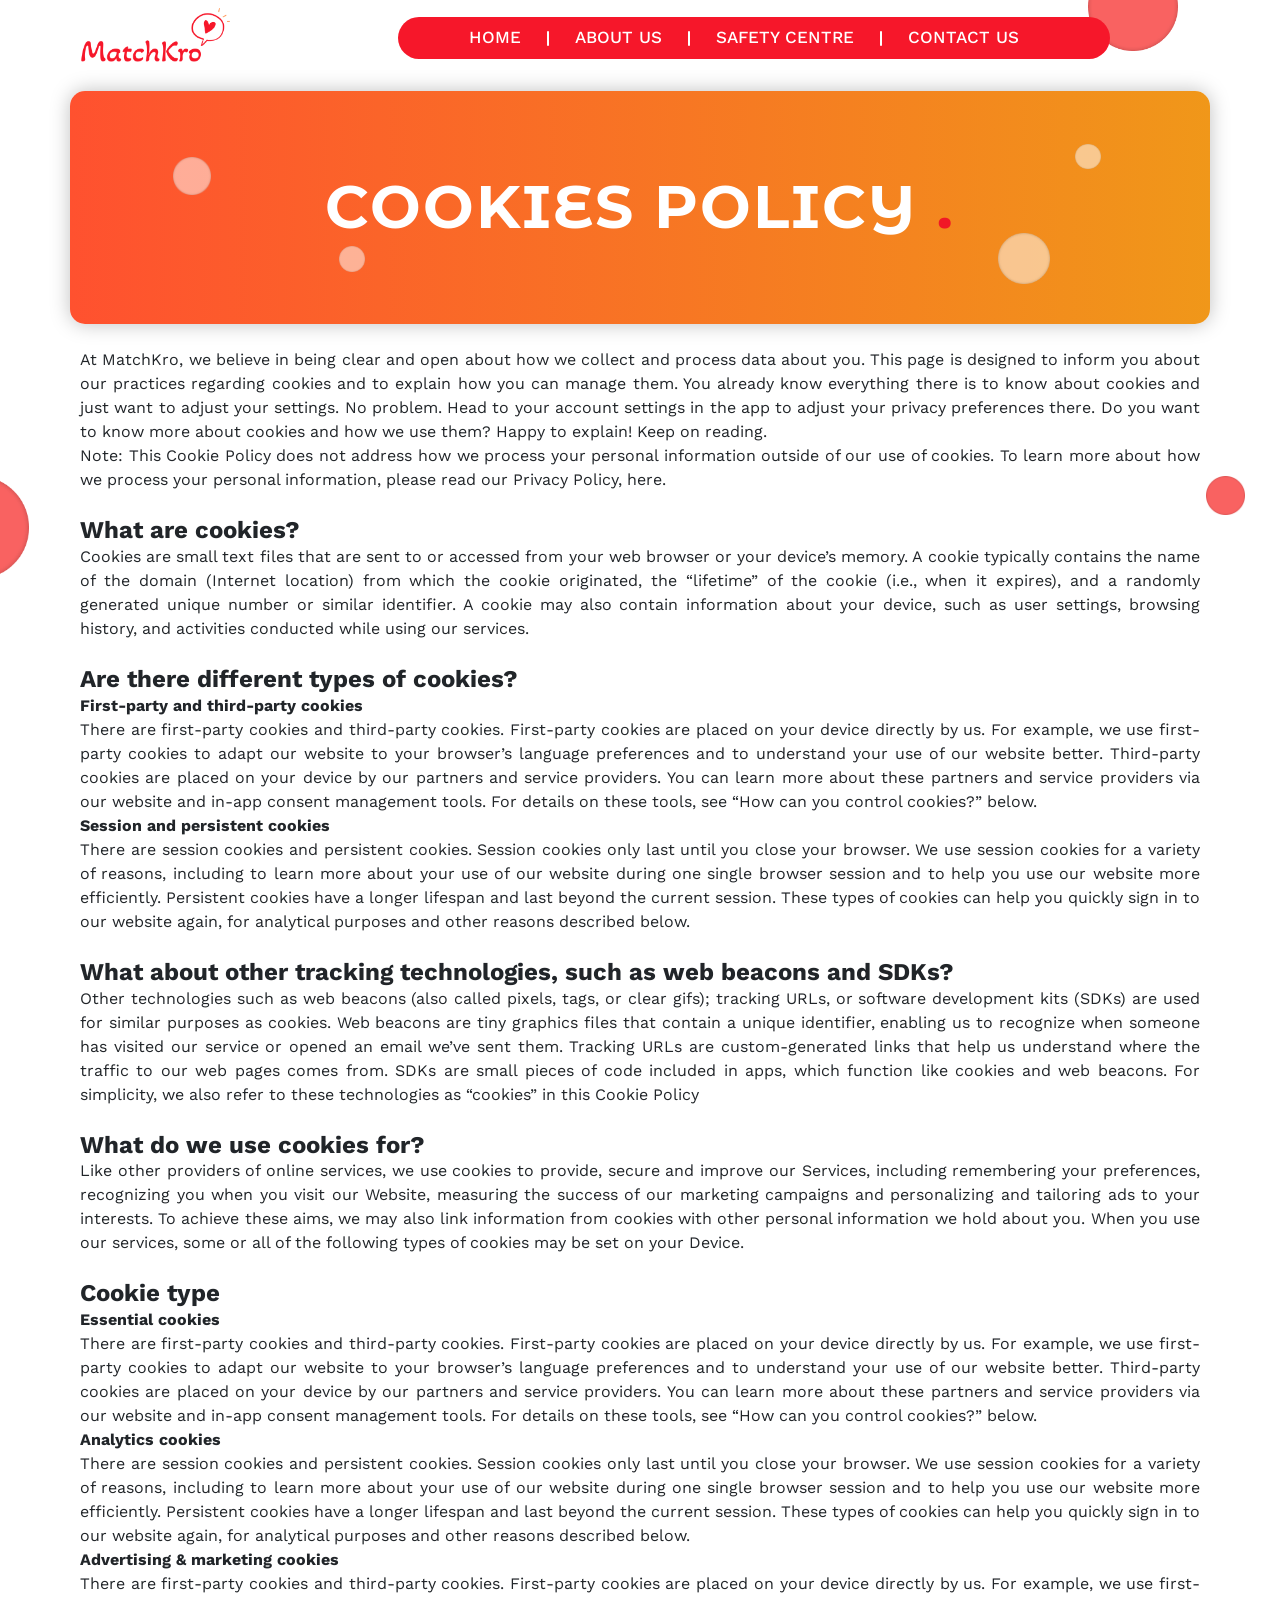
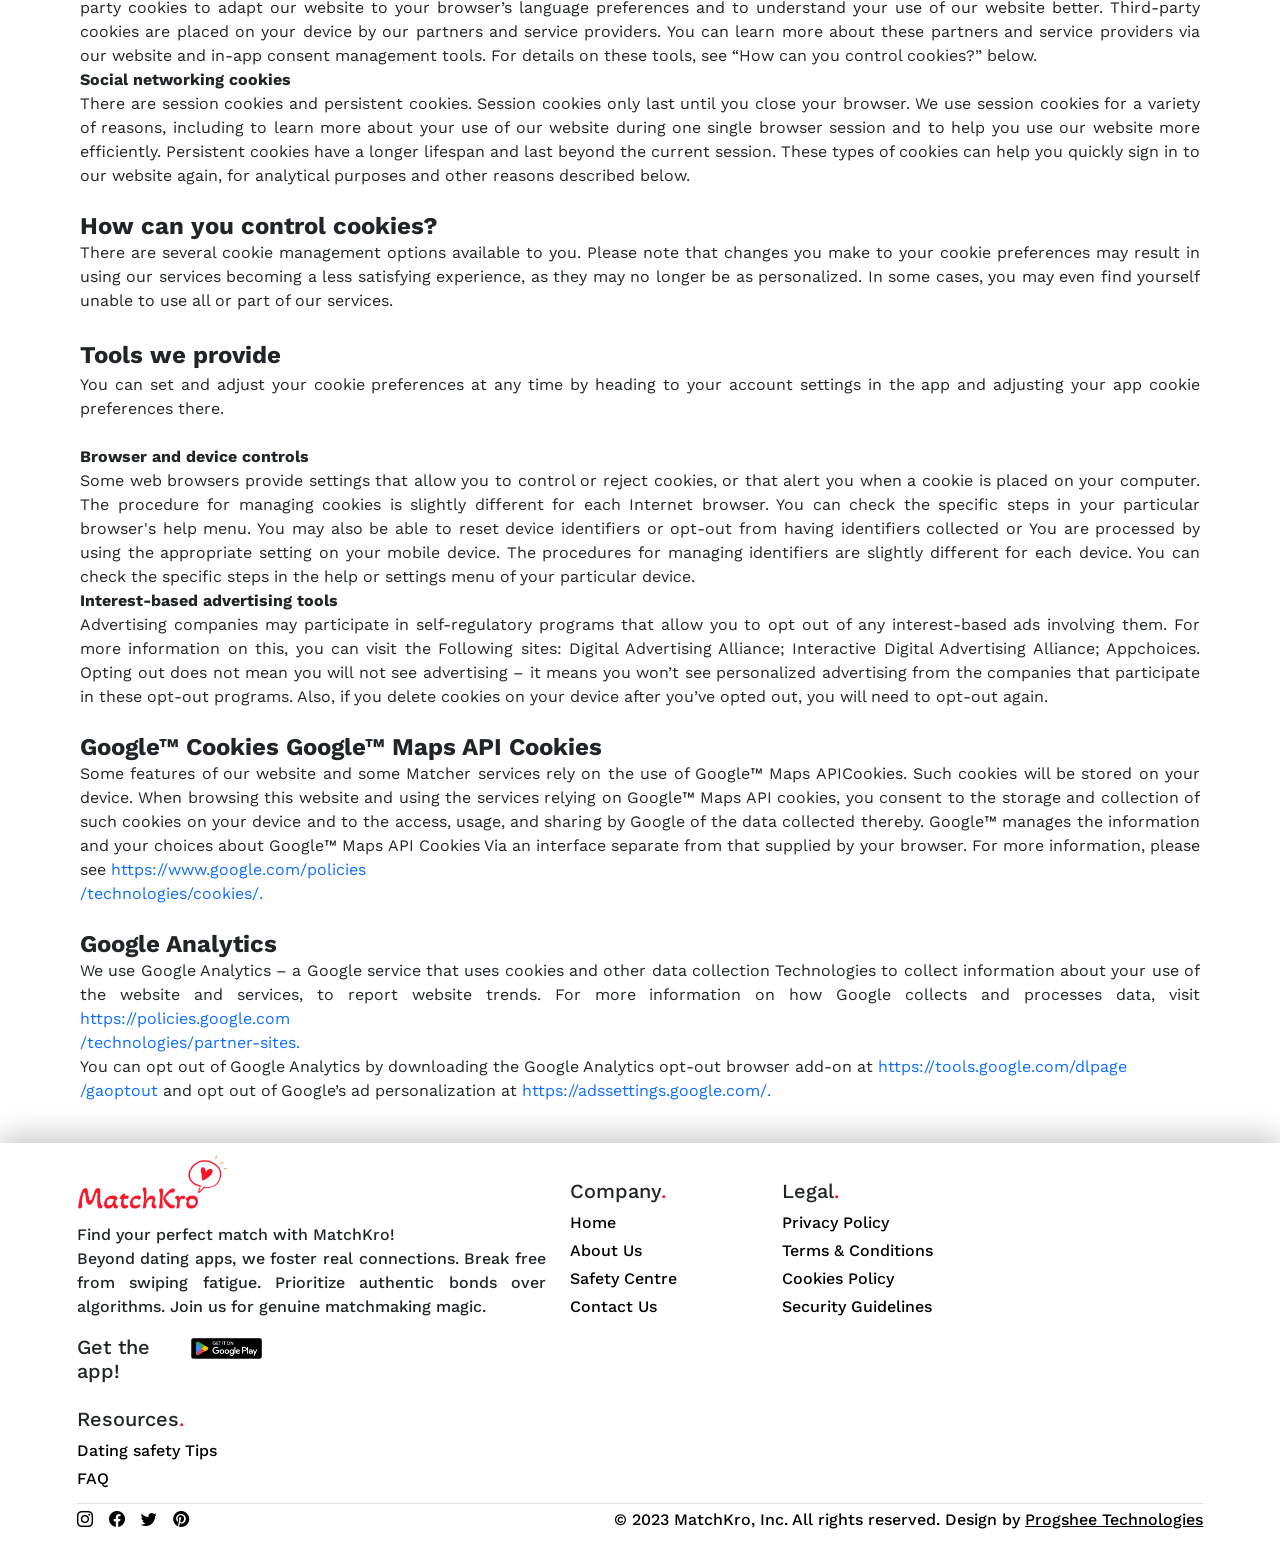
==== pages/cookiepolicy.html @ 50d4001d "final" ====
<!DOCTYPE html>
<html lang="en">

<head>
  <meta charset="UTF-8" />
  <meta http-equiv="X-UA-Compatible" content="IE=edge" />
  <meta name="viewport" content="width=device-width, initial-scale=1, minimum-scale=1, user-scalable=no" />
  <meta name="description" content="MatchKro | Love and Earnings Go on a Date!" />

  <!------- Title ------>
  <title>MatchKro | Cookies Policy</title>

  <!-------- Add Favicon --------->
  <link rel="shortcut icon" href="../images/favicon.png" type="image/x-icon" />

  <!--------------- bootstrap ------------->
  <link href="https://cdn.jsdelivr.net/npm/bootstrap@5.3.1/dist/css/bootstrap.min.css" rel="stylesheet"
    integrity="sha384-4bw+/aepP/YC94hEpVNVgiZdgIC5+VKNBQNGCHeKRQN+PtmoHDEXuppvnDJzQIu9" crossorigin="anonymous" />
  <script src="https://cdn.jsdelivr.net/npm/bootstrap@5.3.1/dist/js/bootstrap.bundle.min.js"
    integrity="sha384-HwwvtgBNo3bZJJLYd8oVXjrBZt8cqVSpeBNS5n7C8IVInixGAoxmnlMuBnhbgrkm"
    crossorigin="anonymous"></script>

  <link rel="stylesheet" href="https://cdn.jsdelivr.net/npm/bootstrap-icons@1.10.5/font/bootstrap-icons.css" />

  <!------- css files ------->
  <link rel="stylesheet" href="../css/styles.css" />
  <link rel="stylesheet" href="../css/responsive.min.css">
</head>

<body>
  <!------------ Navbar ------------>
  <header id="navbar">
    <nav class="navbar-container" id="nav">
      <a href="/" class="home-link">
        <img class="logo" src="../images/logo.png
              " alt="" />
      </a>
      <button type="button" id="navbar-toggle" aria-controls="navbar-menu" aria-label="Toggle menu"
        aria-expanded="false">
        <span class="icon-bar"></span>
        <span class="icon-bar"></span>
        <span class="icon-bar"></span>
      </button>
      <div id="navbar-menu" aria-labelledby="navbar-toggle">
        <img src="../images/navbar-lines-1.svg" alt="" class="navbar-lines-1">
        <img src="../images/navbar-lines-2.svg" alt="" class="navbar-lines-2">
        
        <ul class="navbar-links">
          <li class="navbar-item">
            <a class="navbar-link" href="/">Home</a>
          </li>
          <li class="navbar-item">
            <h1 class="vertical-line"></h1>
          </li>
          <li class="navbar-item">
            <a class="navbar-link" href="/#about-us">About Us</a>
          </li>
          <li class="navbar-item">
            <h1 class="vertical-line"></h1>
          </li>
          <li class="navbar-item">
            <a class="navbar-link" href="../pages/safetycentre.html">Safety Centre</a>
          </li>
          <li class="navbar-item">
            <h1 class="vertical-line"></h1>
          </li>
          <li class="navbar-item">
            <a class="navbar-link" href="/#contact-footer">Contact Us</a>
          </li>
          <li class="navbar-item mt-4">
            <a class="download-btn" href="https://play.google.com/store/apps/details?id=com.matchkro.dating">Download</a>
          </li>
          <li class="navbar-item">
            <img class="white-logo" src="../images/white-logo.png
              " alt="" />
          </li>
        </ul>
      </div>
    </nav>
  </header>
  <!-- ----------- circle --------- -->
  <img src="../images/red-circle.png" alt="" class="circle" id="circle">

  <!-- -------- Page content ---------- -->
  <div id="content" class="mb-4">

    <!-- Heading Banner -->
    <div class="banner-head d-flex justify-content-center align-items-center w-100">
      <!-- ------- circles --------- -->
    <img src="../images/grey-circle.png" alt="" class="circle-1">
    <img src="../images/grey-circle.png" alt="" class="circle-2">
    <img src="../images/grey-circle.png" alt="" class="circle-3">
    <img src="../images/grey-circle.png" alt="" class="circle-4">
      <h2 class="banner-hero-heading">Cookies Policy
        <span style="color: #F11826;">.</span>
      </h2>
    </div>

    <!-- main Content -->
    <div class="container mt-4 mx-5 info-box" style="text-align: justify;">

      <!-- ------- circles --------- -->
      <img src="../images/red-circle.png" alt="" class="circle-5">
      <img src="../images/red-circle.png" alt="" class="circle-6">

      <p>At MatchKro, we believe in being clear and open about how we collect and process data about you. This
        page is designed to inform you about our practices regarding cookies and to explain how you can manage
        them. You already know everything there is to know about cookies and just want to adjust your settings.
        No problem. Head to your account settings in the app to adjust your privacy preferences there. Do you
        want to know more about cookies and how we use them?
        Happy to explain! Keep on reading.<br>
        Note: This Cookie Policy does not address how we process your personal information outside of our use of
        cookies. To learn more about how we process your personal information, please read our Privacy Policy,
        here.
    </p>

    <h5 class="mt-4 fw-bolder fs-4">What are cookies?</h5>
    <p>Cookies are small text files that are sent to or accessed from your web browser or your device’s memory.
        A cookie typically contains the name of the domain (Internet location) from which the cookie originated,
        the “lifetime” of the cookie (i.e., when it expires), and a randomly generated unique number or similar
        identifier. A cookie may also contain information about your device, such as user settings, browsing
        history, and activities conducted while using our services.</p>

    <h5 class="mt-4 fw-bolder fs-4">Are there different types of cookies?</h5>
    <p><span class="fw-bold">First-party and third-party cookies</span><br>
        There are first-party cookies and third-party cookies. First-party cookies are placed on your
        device directly by us. For example, we use first-party cookies to adapt our website to your
        browser’s language preferences and to understand your use of our website better. Third-party cookies are
        placed on your device by our partners and service providers. You can learn more about these partners and
        service providers via our website and in-app consent management tools. For details on these tools, see
        “How can you control cookies?” below.
        <br>
        <span class="fw-bold">Session and persistent cookies</span><br>
        There are session cookies and persistent cookies. Session cookies only last until you close your
        browser. We use session cookies for a variety of reasons, including to learn more about your use of our
        website during one single browser session and to help you use our website more efficiently. Persistent
        cookies have a longer lifespan and last beyond the current session. These types of cookies can help you
        quickly sign in to our website again, for analytical purposes and other reasons described below.
    </p>

    <h5 class="mt-4 fw-bolder fs-4">What about other tracking technologies, such as web beacons and SDKs?</h5>
    <p>Other technologies such as web beacons (also called pixels, tags, or clear gifs); tracking URLs, or
        software development kits (SDKs) are used for similar purposes as cookies. Web beacons are tiny graphics
        files that contain a unique identifier, enabling us to recognize when someone has visited our service or
        opened an email we’ve sent them. Tracking URLs are custom-generated links that help us understand where
        the traffic to our web pages comes from. SDKs are small pieces of code included in apps, which function
        like cookies and web beacons. For simplicity, we also refer to these technologies as “cookies” in this
        Cookie Policy</p>

    <h5 class="mt-4 fw-bolder fs-4">What do we use cookies for?</h5>
    <p>Like other providers of online services, we use cookies to provide, secure and improve our
        Services, including remembering your preferences, recognizing you when you visit our
        Website, measuring the success of our marketing campaigns and personalizing and tailoring ads to your
        interests. To achieve these aims, we may also link information from cookies with other personal
        information we hold about you.
        When you use our services, some or all of the following types of cookies may be set on your
        Device.
    </p>

    <h5 class="mt-4 fw-bolder fs-4">Cookie type</h5>
    <p><span class="fw-bold">Essential cookies</span><br>
        There are first-party cookies and third-party cookies. First-party cookies are placed on your
        device directly by us. For example, we use first-party cookies to adapt our website to your
        browser’s language preferences and to understand your use of our website better. Third-party cookies are
        placed on your device by our partners and service providers. You can learn more about these partners and
        service providers via our website and in-app consent management tools. For details on these tools, see
        “How can you control cookies?” below.
        <br>
        <span class="fw-bold"> Analytics cookies</span><br>
        There are session cookies and persistent cookies. Session cookies only last until you close your
        browser. We use session cookies for a variety of reasons, including to learn more about your use of our
        website during one single browser session and to help you use our website more efficiently. Persistent
        cookies have a longer lifespan and last beyond the current session. These types of cookies can help you
        quickly sign in to our website again, for analytical purposes and other reasons described below.
        <br>
        <span class="fw-bold">Advertising & marketing cookies</span><br>
        There are first-party cookies and third-party cookies. First-party cookies are placed on your
        device directly by us. For example, we use first-party cookies to adapt our website to your
        browser’s language preferences and to understand your use of our website better. Third-party cookies are
        placed on your device by our partners and service providers. You can learn more about these partners and
        service providers via our website and in-app consent management tools. For details on these tools, see
        “How can you control cookies?” below.
        <br>
        <span class="fw-bold">Social networking cookies</span><br>
        There are session cookies and persistent cookies. Session cookies only last until you close your
        browser. We use session cookies for a variety of reasons, including to learn more about your use of our
        website during one single browser session and to help you use our website more efficiently. Persistent
        cookies have a longer lifespan and last beyond the current session. These types of cookies can help you
        quickly sign in to our website again, for analytical purposes and other reasons described below.
    </p>

    <h5 class="mt-4 fw-bolder fs-4">How can you control cookies?</h5>
    <p>There are several cookie management options available to you. Please note that changes you make to your
        cookie preferences may result in using our services becoming a less satisfying experience, as they may
        no longer be as personalized. In some cases, you may even find yourself unable to use all or part of our
        services.<br><br>
        <span class="fw-bolder fs-4">Tools we provide</span><br>
        You can set and adjust your cookie preferences at any time by heading to your account settings in the
        app and adjusting your app cookie preferences there.
        <br><br>
        <span class="fw-bold">Browser and device controls</span><br>
        Some web browsers provide settings that allow you to control or reject cookies, or that alert you when a
        cookie is placed on your computer. The procedure for managing cookies is slightly different for each
        Internet browser. You can check the specific steps in your particular browser's help menu.
        You may also be able to reset device identifiers or opt-out from having identifiers collected or
        You are processed by using the appropriate setting on your mobile device. The procedures for managing
        identifiers are slightly different for each device. You can check the specific steps in the help or
        settings menu of your particular device.

        <br>
        <span class="fw-bold">Interest-based advertising tools</span><br>
        Advertising companies may participate in self-regulatory programs that allow you to opt out of any
        interest-based ads involving them. For more information on this, you can visit the
        Following sites: Digital Advertising Alliance; Interactive Digital Advertising Alliance; Appchoices.
        Opting out does not mean you will not see advertising – it means you won’t see personalized advertising
        from the companies that participate in these opt-out programs. Also, if you delete cookies on your
        device after you’ve opted out, you will need to opt-out again.

        <br>

    </p>

    <h5 class="mt-4 fw-bolder fs-4">Google™ Cookies Google™ Maps API Cookies</h5>
    <p>Some features of our website and some Matcher services rely on the use of Google™ Maps APICookies. Such
        cookies will be stored on your device.
        When browsing this website and using the services relying on Google™ Maps API cookies, you consent to
        the storage and collection of such cookies on your device and to the access, usage, and sharing by
        Google of the data collected thereby. Google™ manages the information and your choices about Google™
        Maps API Cookies
        Via an interface separate from that supplied by your browser. For more information, please see <a
            href="https://www.google.com/policies/technologies/cookies/">https://www.google.com/policies<br>/technologies/cookies/.</a>
    </p>

    <h5 class="mt-4 fw-bolder fs-4">Google Analytics</h5>
    <p>We use Google Analytics – a Google service that uses cookies and other data collection
        Technologies to collect information about your use of the website and services, to report website
        trends.
        For more information on how Google collects and processes data, visit <a
            href="https://policies.google.com/technologies/partner-sites">https://policies.google.com <br> /technologies/partner-sites.</a><br>
        You can opt out of Google Analytics by downloading the Google Analytics opt-out browser add-on at <a
            href="https://tools.google.com/dlpage/gaoptout">https://tools.google.com/dlpage<br>/gaoptout</a> and opt out of Google’s ad personalization at <a
            href="https://adssettings.google.com/">https://adssettings.google.com/.</a>
    </p>


    </div>

  </div>



    <!-- ------- Footer ------------ -->

    <footer class="footer" id="footer">
        <div class="row w-100">
            <div class="col-md-5">
                <a href="/" class="home-link">
                    <img class="logo" src="../images/logo.png" alt="">
                </a>
                <p class="mt-2">Find your perfect match with MatchKro!<br>
                  Beyond dating apps, we foster real connections. Break free from swiping fatigue. Prioritize authentic bonds over algorithms. Join us for genuine matchmaking magic.
                </p>
  
                <div class="d-flex flex-column flex-sm-row mt-1">
                    <h5 class="" style="width: 38%;">Get the app!</h5>
                    <a href="https://play.google.com/store/apps/details?id=com.matchkro.dating" class="download-btn">
                        <img src="../images/google-play-badge.png" alt="" class="google-play-badge">
                    </a>
                </div>
            </div>
  
            <div class="col-6 col-md-2 mt-4">
                <h5 class="mb-2">Company<span style="color: #F11826;">.</span></h5>
                <ul class="nav flex-column">
                    <li class="nav-item mb-1"><a href="/" class="nav-link p-0 text-body-emphasis">Home</a>
                    </li>
                    <li class="nav-item mb-1"><a href="/#about-us"
                            class="nav-link p-0 text-body-emphasis">About
                            Us</a></li>
                    <li class="nav-item mb-1"><a href="../pages/safetycentre.html"
                            class="nav-link p-0 text-body-emphasis">Safety Centre</a></li>
                    <li class="nav-item mb-1"><a href="/#contact-footer"
                            class="nav-link p-0 text-body-emphasis">Contact
                            Us</a>
                    </li>
                </ul>
            </div>
  
            <div class="col-6 col-md-2 mt-4">
                <h5 class="mb-2">Legal<span style="color: #F11826;">.</span></h5>
                <ul class="nav flex-column">
                    <li class="nav-item mb-1"><a href="../pages/privacypolicy.html"
                            class="nav-link p-0 text-body-emphasis">Privacy Policy</a></li>
                    <li class="nav-item mb-1"><a href="../pages/t&c.html" class="nav-link p-0 text-body-emphasis">Terms &
                            Conditions</a></li>
                    <li class="nav-item mb-1"><a href="../pages/cookiepolicy.html"
                            class="nav-link p-0 text-body-emphasis">Cookies Policy</a></li>
                    <li class="nav-item mb-1"><a href="../pages/securitypolicy.html"
                            class="nav-link p-0 text-body-emphasis">Security Guidelines</a></li>
                </ul>
            </div>
  
            <div class="col-6 col-md-2 mt-4">
                <h5 class="mb-2">Resources<span style="color: #F11826;">.</span></h5>
                <ul class="nav flex-column">
                    <li class="nav-item mb-1"><a href="../pages/datingsafetytips.html"
                            class="nav-link p-0 text-body-emphasis">Dating safety Tips</a></li>
                    <li class="nav-item mb-1"><a href="../pages/faq.html" class="nav-link p-0 text-body-emphasis">FAQ</a></li>
                </ul>
            </div>
        </div>
  
        <div class="d-flex flex-column flex-sm-row justify-content-between pt-1 pb-0 mt-2 border-top">
            <ul class="list-unstyled d-flex">
                <li class=""><a class="link-body-emphasis social"
                        href="https://www.instagram.com/matchkro/?utm_source=qr&igshid=MzNlNGNkZWQ4Mg%3D%3D"
                        target="_blank"><i class="bi bi-instagram"></i></a></li>
                <li class="ms-3"><a class="link-body-emphasis social"
                        href="https://www.facebook.com/profile.php?id=61550067653815" target="_blank"><i
                            class="bi bi-facebook"></i></a></li>
                <li class="ms-3"><a class="link-body-emphasis social"
                        href="https://twitter.com/matchkro_?t=HQGCEcSvhihXzJ0CKaLo_w&s=08" target="_blank"><i
                            class="bi bi-twitter"></i></a></li>
                <li class="ms-3"><a class="link-body-emphasis social"
                        href="https://in.pinterest.com/matchkro/?invite_code=7511f930d67c428c9929611f8e038bca&sender=1144618198952480913"
                        target="_blank"><i class="bi bi-pinterest"></i></a></li>
            </ul>
            <p class="text-black">© 2023 MatchKro, Inc. All rights reserved. Design by <a href="https://progshee.com/" class="text-black text-decoration-underline" target="_blank">Progshee Technologies</a></p>
        </div>
  
      </footer>
      

    <!----------- JS scripts -------->
  <script src="../js/scripts.js"></script>
</body>

</html>
---- css/styles.css ----
@import url('https://fonts.googleapis.com/css2?family=Dancing+Script&family=Montserrat+Alternates&family=Open+Sans&family=Work+Sans&display=swap');

*,
*:after,
*:before {
    margin: 0;
    padding: 0;
    box-sizing: inherit;
    font-family: 'Work Sans', sans-serif;
}

/* html,body,section {
  block-size: 100%;
} */

body {
  margin: 0;
  padding: 0;
}

h1,
h2,
h3,
h4,
h5,
h6 {
    margin: 0;
}

ol li,
ul li {
    list-style: none;
}

a {
    text-decoration: none;
}


/* ----------- Scroll bar ----------- */

::-webkit-scrollbar {
  display: none;
}


/* ---------- Navbar ------------ */
#navbar {
  position: fixed;
  left: 0;
  right: 0;
  top: 0;
  z-index: 1;
  background-color: #FFF;
}

.navbar-container {
  display: flex;
  justify-content: space-between;
  height: 100%;
  align-items: center;
  margin: 0.5rem 2rem;
}

.home-link .logo {
  width: 150px;
  height: 60px;
}

#navbar-toggle {
  cursor: pointer;
  border: none;
  background-color: transparent;
  width: 40px;
  height: 40px;
  display: flex;
  align-items: center;
  justify-content: center;
  flex-direction: column;
}

.icon-bar {
  display: block;
  width: 25px;
  height: 4px;
  margin: 2px;
  background-color: #F6172A !important;
}

#navbar-toggle:is(:focus, :hover) .icon-bar {
  background-color: black;
}

#navbar-toggle[aria-expanded="true"] .icon-bar:is(:first-child, :last-child) {
  position: absolute;
  margin: 0;
  width: 30px;
  z-index: 1;
}

#navbar-toggle[aria-expanded="true"] .icon-bar:first-child {
  transform: rotate(45deg);
}

#navbar-toggle[aria-expanded="true"] .icon-bar:nth-child(2) {
  opacity: 0;
}

#navbar-toggle[aria-expanded="true"] .icon-bar:last-child {
  transform: rotate(-45deg);
}

#navbar-menu {
  position: fixed;
  visibility: hidden;
  top: 0;
  bottom: 0;
  opacity: 1;
  left: 0;
  right: 0;
}

#navbar-toggle[aria-expanded="true"]+#navbar-menu {
  opacity: 1;
  visibility: visible;
  background-color: #F2B721;
}

#navbar-menu .navbar-lines-1{
  position: absolute;
}

#navbar-menu .navbar-lines-2{
  position: absolute;
  margin-top: 90%;
}

.navbar-links {
  position: absolute;
  display: flex;
  flex-direction: column;
  align-items: center;
  left: 0;
  right: 0;  
}

#navbar-toggle[aria-expanded="true"]+#navbar-menu .navbar-links {
  margin: 5rem 2rem;
  padding: 0rem;
}

.navbar-link{
  color: white;
  font-weight: 500;
  font-size: 17px;
  margin: 0px 1rem;
}

.navbar-link:is(:focus, :hover) {
  color: #2b2b2b; 
}

#navbar-toggle[aria-expanded="true"]+#navbar-menu .navbar-link {
  color: white !important;
}


#navbar-toggle[aria-expanded="true"]+#navbar-menu .navbar-item {
  margin: 0.4rem;
  width: 100%;
}

@media screen and (min-width: 991px) {

  html,body,section {
    block-size: 100%;
  }

  html {
    scroll-snap-type: y mandatory;
    scroll-behavior:smooth;
  }

  #navbar{
    background-color: transparent;
  }
  
  .navbar-container{
    margin: 0.5rem 5rem;
    justify-content:left;
  }

  #navbar-toggle,
  #navbar-toggle[aria-expanded="true"] {
      display: none;
  }

  #navbar-menu,
  #navbar-toggle[aria-expanded="true"] #navbar-menu {
      visibility: visible;
      opacity: 1;
      position: static;
      display: block;
      height: 100%;
      margin-left: 15%;
  }

  #navbar-menu .navbar-lines-1,#navbar-menu .navbar-lines-2{
    display: none;
  }
  

  .navbar-links,
  #navbar-toggle[aria-expanded="true"] #navbar-menu .navbar-links {
      margin: 0;
      padding: 8px 50px;
      box-shadow: none;
      position: static;
      flex-direction: row;
      background-color: #F6172A;
      border-radius: 40px;
  }

  .navbar-item{
    margin: 0 5px;
  }

  .navbar-item .vertical-line{
    border-left: 2px solid white;
    border-radius: 45px;
    height: 15px;
  }

  .navbar-link{
    text-transform: uppercase;
  }

  #navbar .download-btn {
    display: none;
  }

  #navbar .white-logo{
    display: none;
  }


  #contact-footer{
    overflow-y: scroll;
  }
  
}

/* ------ Navbar Download button ------ */


#navbar .download-btn {
  font-weight: 500;
  color: white;
  padding: 12px 20px;
  background: #F6172A;
  border-radius: 30px;
  cursor: pointer;
  text-transform: uppercase;
}

#navbar .download-btn:hover {
  background: white;
  border: 2px solid #F6172A;
  color: #2b2b2b;
}

#navbar .white-logo{
  margin-top: 12%;
  width: 150px;
  height: 60px;
}

/* ----------- sections  -------------------- */

section {
  scroll-snap-align: start;
  scroll-snap-stop: always;
  display: flex;
  align-items: center;
  justify-content: center;
}

section:nth-of-type(even) {
  color: white;
  background: #2b2b2b;
}

section:nth-of-type(odd) {
  color: black;
  background: white;
}

/* ------ hero section ----- */

#hero .hero-left{
  width: 40%;
  display: flex;
  align-items: left;
  justify-content: center;
  flex-direction: column;
  margin: 0rem 5rem;
  gap: 2rem;
  margin-top: 5%;
}

#hero .hero-left h1{
  font-size: 80px;
  letter-spacing: 10px;
  font-family: 'Dancing Script', cursive;
  font-style: normal;
  font-weight: 700;
}

#hero .hero-left p{
  font-size: 20px;
}

#hero .hero-left .google-play-badge{
  width: 20%;
}

#hero .hero-right{
  width: 50%;
  height: 100%;
  display: flex;
  justify-content: center;
  align-items: center;
}

#hero .hero-right .phone-img{
  width: 70%;
  margin-top: 12%;
  animation: phone-img 30s ease 5s infinite normal none;
}

@keyframes phone-img {
  0%,
  100% {
	transform: translateY(0);
  }

  10%,
  30%,
  50%,
  70% {
	transform: translateY(-8px);
  }

  20%,
  40%,
  60% {
	transform: translateY(8px);
  }

  80% {
	transform: translateY(6.4px);
  }

  90% {
	transform: translateY(-6.4px);
  }
}


#hero .circle-1{
  position: absolute;
  width: 6%;
  margin-top: -45%;
  margin-left: 80%;
}

#hero .circle-2{
  position: absolute;
  width: 2%;
  margin-left: -30%;
  margin-top: 6%;
}

#hero .circle-3{
  position: absolute;
  width: 3%;
  margin-top: 25%;
}

#hero .circle-4{
  position: absolute;
  width: 5%;
  margin-top: 38%;
  margin-left: -100%;
}

/* ------ Quote section ----- */

#quote{
  display: flex;
  justify-content: center;
  align-items: center;
}

#quote h1{
  font-size: 75px;
  font-weight: 100;
  font-family: 'Montserrat Alternates', sans-serif;
  text-align: center;
}

#quote .quote-line-1{
  position: absolute;
  width: 100%;
  top: 100%;
}

#quote .quote-line-2{
  position: absolute;
  width: 100%;
  top: 135%;
}

#quote .circle-1{
  position: absolute;
  width: 4%;
  margin-top: -40%;
  margin-left: 80%;
}

#quote .circle-2{
  position: absolute;
  width: 3%;
  margin-top: -30%;
  margin-left: -70%;
}

#quote .circle-3{
  position: absolute;
  width: 3%;
  margin-top: 40%;
  margin-left: -45%;
}

#quote .circle-4{
  position: absolute;
  width: 4%;
  margin-top: 15%;
  margin-left: 80%;
}


/* ------ about us section ----- */

#about-us .about-us-left{
  width: 40%;
  height: 100%;
  display: flex;
  align-items: left;
  justify-content: center;
  flex-direction: column;
  margin: 0 5rem;
  gap: 2rem;
}

#about-us .about-us-left h3{
  font-style: normal;
  font-weight: 700;
}

#about-us .about-us-left p{
  font-size: 20px;
  text-align: justify;
}

#about-us .about-us-right{
  width: 50%;
  height: 100%;
  display: flex;
  justify-content: center;
  align-items: center;
}

#about-us .about-us-right .about-img{
  width: 50%;
  margin-top: 10%;
}

#about-us .circle-1{
  position: absolute;
  width: 5%;
  margin-left: -100%;
}

#about-us .circle-2{
  position: absolute;
  width: 2%;
  margin-top: -25%;
  margin-left: -50%;
}

#about-us .circle-3{
  position: absolute;
  width: 4%;
  margin-top: 30%;
  margin-left: -30%;
}


/* -------- Approach section --------- */

#approach .approach-box{
  margin: 5rem 5rem 0 5rem;
  display: flex;
  flex-direction: column;
  justify-content: center;
}

#approach .approach-box h3{
  letter-spacing: 2px;
  font-family: 'Open Sans', sans-serif;
  font-style: normal;
  font-weight: 500;
  font-size: 24px;
}

#approach .approach-box h1{
  font-size: 60px;
  letter-spacing: 5px;
  font-family: 'Dancing Script', cursive;
  font-style: normal;
  font-weight: 500;
}

#approach .approach-box p{
  font-size: 20px;
  font-family: 'Montserrat Alternates', sans-serif;
  width: 50%;
  text-align: justify;
  margin-left: 45%;
}

#approach .approach-box .approach-arrow{
  width: 8%;
  margin-left: 25%;
}

#approach .approach-box .doublequotes-1{
  width: 3%;
  transform: rotate(180deg);
  margin-left: 40%;
}

#approach .approach-box .doublequotes-2{
  width: 3%;
  margin-left: 97%;
}

#approach .approach-line-1{
  position: absolute;
  width: 100%;
  top: 280%;
}

#approach .approach-line-2{
  position: absolute;
  width: 100%;
  top: 341.5%;
}

#approach .circle-1{
  position: absolute;
  width: 4%;
  margin-top: -40%;
  margin-left: 75%;
}

#approach .circle-2{
  position: absolute;
  width: 4%;
  margin-top: -28%;
  margin-left: -35%;
}

#approach .circle-3{
  position: absolute;
  width: 5%;
  margin-top: -5%;
  margin-left: 90%;
}

#approach .circle-4{
  position: absolute;
  width: 4%;
  margin-top: 40%;
  margin-left: -80%;
}


/* -------- Contact & Footer Section -------- */

#contact-footer{
  display: flex;
  flex-direction: column;
  align-items: center;
  justify-content: space-between;
  gap: 1rem;
}

#contact-footer .circle-1{
  position: absolute;
  width: 5%;
  margin-top: -30%;
  margin-left: -100%;
}

#contact-footer .circle-2{
  position: absolute;
  width: 4%;
  margin-top: -32%;
  margin-left: 68%;
}

#contact-footer .circle-3{
  position: absolute;
  width: 3%;
  margin-top: -15%;
}

/* -------- Contact form ------- */
#contact{
  display: flex;
  align-items: center;
  width: 100%;
  text-transform: none;
  /* gap: 0rem; */
  margin-top: 1.5%;
}

#contact .contact-left{
  width: 50%;
  font-weight: 600;
  margin: 0 5rem;
}

#contact .contact-left h1{
  font-weight: bolder;
  font-family: 'Open Sans', sans-serif;
  font-size: 30px;
  letter-spacing: 2px;
  margin: 4.5% 0;
}

#contact .contact-left p{
 font-weight: 500;
}

#contact .contact-left div{
  display: flex;
  justify-content: left;
  align-items: center;
}

#contact .contact-left img{
  width: 2%;
  height: 2%;
}


#contact .contact-right{
  width: 23%;
  display: flex;
  flex-direction: column;
}


#contact .contact-right h6{
  font-weight: bolder;
  text-transform: uppercase;
}

#contact .contact-right .contact-form{
  margin-top: 15%;
  padding: 25px 30px;
  border-radius: 20px;
  background: #ffffff;
  box-shadow:  12px 12px 24px #c7c7c7,
           -12px -12px 24px #ffffff;
}

#contact .contact-right .contact-form input[type=text], .contact-form input[type=email], .contact-form textarea{
  border-radius: 6px;
  background: #FFF;
  box-shadow: 0px 0px 7px 0px rgba(0, 0, 0, 0.25);
  border: none;
  padding: 5px;
  margin: 10px 0px;
  width: 100%;
  font-weight: 500;
}

#contact .contact-right .contact-form input[type=button]{
  font-weight: 500;
  border-radius: 7px;
  background: #F6172A;
  color: #FFF;
  border: none;
  padding: 5px;
  width: 100%;
}


#message-warning, #message-success {
  display: none;
}

#message-warning {
  color: #D32B2E;
}

#message-success {
  color: #601aeb;
}


/* form loader */
#submit-loader {
  display: none;
  position: relative;
  left: 0;
  color: #F6172A;
}
#submit-loader .text-loader {
  display: none;
  color: black;
  margin-top: 10px;
}

.oldie #submit-loader .s-loader {
  display: none;
}
.oldie #submit-loader .text-loader {
  display: block;
}


/* --------------------------------------------------------------- 
 * loader animation - (_layout.scss)
 * --------------------------------------------------------------- */
 .s-loader {
  width: 100%;
  text-align: center;
}

.s-loader > div {
  width: 6px;
  height: 6px;
  background-color: #000;
  border-radius: 100%;
  display: inline-block;
  -webkit-animation: sk-bouncedelay 1.4s infinite ease-in-out both;
  animation: sk-bouncedelay 1.4s infinite ease-in-out both;
}

.s-loader .bounce1 {
  -webkit-animation-delay: -0.32s;
  animation-delay: -0.32s;
}

.s-loader .bounce2 {
  -webkit-animation-delay: -0.16s;
  animation-delay: -0.16s;
}

@-webkit-keyframes sk-bouncedelay {
  0%, 80%, 100% {
    -webkit-transform: scale(0);
    -ms-transform: scale(0);
    transform: scale(0);
  }
  40% {
    -webkit-transform: scale(1);
    -ms-transform: scale(1);
    transform: scale(1);
  }
}
@keyframes sk-bouncedelay {
  0%, 80%, 100% {
    -webkit-transform: scale(0);
    -ms-transform: scale(0);
    transform: scale(0);
  }
  40% {
    -webkit-transform: scale(1);
    -ms-transform: scale(1);
    transform: scale(1);
  }
}


/* ----- footer ---- */

#footer {
  text-transform: none;
  background: #FFF;
  box-shadow: 0px -5px 30px 0px rgba(0, 0, 0, 0.25);
  padding: 1% 6% 0 6%;
}

#footer .download-btn .google-play-badge {
  width: 20%;
}

#footer h5 {
  font-weight: 500;
}

#footer p,
#footer .nav-link {
  font-weight: 500;
  text-align: justify;
}


#footer .nav-link:hover,
#footer .social:hover {
  color: #F6172A !important;
}


/* ------ Safety centre & Policies and Guidelines Page cirlce --------- */

#circle{
  width: 7%;
  margin-left: 85%;
  margin-top: -3%;
}

/* ------ Safety centre Page --------- */

#safety-centre{
  display: flex;
  flex-direction: column;
  justify-content: center;
  align-items: center;
  gap: 1rem;
  margin: 4%;
}

#safety-centre .heading{
  display: flex;
  flex-direction: column;
  gap: 1rem;
  justify-content: center;
  align-items: center;
}

#safety-centre .heading h2{
  font-weight: 600;
}


#safety-centre .circle-1{
  position: absolute;
  width: 3%;
  margin-left: 85%;
  margin-top: -40%;
}

#safety-centre .circle-2{
  position: absolute;
  width: 5%;
  margin-left: -60%;
  margin-top: -45%;
}

#safety-centre .circle-3{
  position: absolute;
  width: 4%;
  margin-left: 85%;
  margin-top: 40%;
}

#safety-centre .circle-4{
  position: absolute;
  width: 3%;
  margin-left: -90%;
  margin-top: 45%;
}

/* ------ safety centre crousal------ */

.splide{
  height: 88vh;
  width: 98%;
}

.splide__track{
  width: 83%;
  margin-left: auto;
  margin-right: auto;
}

.splide__slide {
  width: 350px;
  flex-shrink: 0;
  border-radius: 21px;
  background: rgba(255, 255, 255, 0.38);
  box-shadow: 7px 7px 15px 0px rgba(0, 0, 0, 0.25);
}

.splide__slide a{
  text-decoration: none;
  color: #000;
  display: flex;
  flex-direction: column;
  align-items: center;
}

.splide__slide img{
  width: 300px;
  height: 200px;
  flex-shrink: 0;
  border-radius: 14px;
}

.splide__slide h4{
  font-weight: bold;
}

.splide__slide p{
  font-weight: 600;
  padding: 10px 20px;
}

.splide__arrow{
  width: 45px !important;
  height: 134px !important;
  flex-shrink: 0 !important;
  border-radius: 8px !important;
  background: rgba(255, 255, 255, 0.49) !important;
}

/* ---- Policies and Guidelines Pages ----- */

/* policies pages -  content area */

#content{
  display: flex;
  flex-direction: column;
  align-items: center;
  justify-content: center;
  margin-top: 40px !important;
  margin: 0 80px;
}

#content .banner-head {
  border-radius: 15px;
  background: linear-gradient(90deg, #FF512F 0%, #F09819 101.22%);
  box-shadow: 0px 0px 20px 0px rgba(0, 0, 0, 0.25);
  padding: 80px 10px;
  text-align: center;
}

#content .banner-hero-heading {
  
  color: #FFF;
  font-weight: bolder;
  font-size: 60px;
  text-transform: uppercase;
  font-family: 'Montserrat Alternates', sans-serif;
  letter-spacing: 2px;
}

#content .circle-1{
  position: absolute;
  width: 3%;
  margin-left: -70%;
  margin-top: -5%;
}

#content .circle-2{
  position: absolute;
  width: 2%;
  margin-left: -45%;
  margin-top: 8%;

}

#content .circle-3{
  position: absolute;
  width: 4%;
  margin-left: 60%;
  margin-top: 8%;
}

#content .circle-4{
  position: absolute;
  width: 2%;
  margin-left: 70%;
  margin-top: -8%;
}

#content .circle-5{
  position: absolute;
  width: 3%;
  margin-left: 88%;
  margin-top: 10%;
}

#content .circle-6{
  position: absolute;
  width: 8%;
  margin-left: -12%;
  margin-top: 10%;
}
---- css/responsive.min.css ----
@media screen and (max-width:299px) { 
    
  /* ------ hero section ----- */

  #hero{
      flex-direction: column-reverse;
      margin: 20px 0px;
  }

  #hero .hero-left{
      width: 90%;
      gap: 0.5rem;
  }

  #hero .hero-left h1{
      font-size: 35px;
  }

  #hero .hero-left p{
      font-size: 12px;
  }

  #hero .hero-left .google-play-badge{
      width: 30%;
  }

  #hero .hero-right{
      width: 90%;
  }
  
  #hero .hero-right .phone-img{
      width: 90%;
      margin-top: 25%;
  }

  #hero .circle-1{
      width: 20%;
      margin-top: -150%;
      margin-left: 78%;
  }
  
  #hero .circle-2{
      width: 8%;
      margin-left: 70%;
      margin-top: 95%;
  }
  
  #hero .circle-3{
      width: 18%;
      margin-top: 20%;
      margin-left: -100%;
  }
  
  #hero .circle-4{
      display: none;
  }

  /* ------ Quote section ----- */

  #quote{
      padding: 60px 20px;
  }

  #quote h1{
      font-size: 40px;
      text-align: center;
  }

  #quote .quote-line-1, #quote .quote-line-2, #quote .circle-1,#quote .circle-2,#quote .circle-3,#quote .circle-4{
      display: none;
  }

  /* ------ about us section ----- */

  #about-us{
  flex-direction: column-reverse;
  margin: 20px 0px;
  gap: 1rem;
  }
    
  #about-us .about-us-left{
      width: 90%;
      gap: 1rem;
  }

  #about-us .about-us-left p{
      font-size: 12px;
      line-height: 18px;
  }

  #about-us .about-us-right{
      width: 90%;
  }

  #about-us .about-us-right .about-img{
      width: 90%;
      margin-top: 0%;
  }

  #about-us .circle-1{
      width: 15%;
      margin-left: -100%;
      margin-top: 40%;
    }
    
    #about-us .circle-2,#about-us .circle-3{
      display: none;
    }

    /* -------- Approach section --------- */
    
    #approach .approach-box{
      margin: 1rem;
      gap: 1rem;
    }
    
    #approach .approach-box h3{
      font-size: 18px;
    }

    #approach .approach-box h1{
      font-size: 35px;
    }

    #approach .approach-box p{
      font-size: 12px;
      margin-left: 0;
      width: 100%;
    }

    #approach .approach-box .approach-arrow{
      width: 30%;
      margin-left: 25%;
      transform: rotate(20deg);
    }
    
    #approach .approach-box .doublequotes-1{
      width: 10%;
      transform: rotate(180deg);
      margin-left: 0;
    }
    
    #approach .approach-box .doublequotes-2{
      width: 10%;
      margin-left: 90%;
    }

    #approach .approach-line-1, #approach .approach-line-2, #approach .circle-1,#approach .circle-2, #approach .circle-3,#approach .circle-4{
      display: none;
    }


    /* -------- Contact & Footer Section -------- */
    
    #contact-footer{
      display: flex;
      flex-direction: column;
      align-items: center;
      justify-content: center;
      gap: 2rem;
    }

    /* -------- Contact form ------- */
  #contact{
      width: 100%;
      text-transform: none;
      gap: 1rem;
      margin-top: 5%;
      flex-direction: column;
  }

  #contact .contact-left{
      width: 90%;
  }

  #contact .contact-left h1{
      font-size: 25px;
  }
  
  #contact .contact-left p{
      font-size: 15px;
  }

  #contact .contact-left img{
      width: 5%;
      height: 5%;
  }

  #contact .contact-right{
      width: 90%;
  }
    
  #contact .contact-right .contact-form{
      padding: 30px 30px;
  }
  
  #contact-footer .circle-1{
     display: none;
    }
    
    #contact-footer .circle-2{
      display: none;
    }
    
    #contact-footer .circle-3{
      display: none;
    }

  /* ------ Safety centre Page --------- */

  #safety-centre{
      margin-top: 30%;
  }

  /* ------ safety centre crousal------ */

.splide{
  height: auto;
  width: 100%;
}

.splide__track{
  width: 78%;
}

.splide__slide {
  width: 200px;
  height: 24rem !important;
}


.splide__slide img{
  width: 200px;
  height: 150px;
  margin-top: -12%;
}

.splide__slide h4{
  font-size: 16px;
}

.splide__slide p{
  font-size: 12px;
  padding: 15px 6px;
}

.splide__arrow{
  width: 30px !important;
  height: 80px !important;
}

#safety-centre .circle-1, #safety-centre .circle-2,#safety-centre .circle-3, #safety-centre .circle-4{
  display: none;
}

/* ---- Policies and Guidelines Pages ----- */

/* policies pages -  content area */

#content{
  margin-top: 70px !important;
  margin: 0 30px;
  width: 80%;
}

#content .banner-head {
  padding: 40px 0;
}


#content .banner-hero-heading {
  font-size: 25px;
}

#content .circle-1,#content .circle-2,#content .circle-3,#content .circle-4,#content .circle-5,#content .circle-6{
 display: none;
}

}


@media (min-width:300px) and (max-width:360px) { 
    
    /* ------ hero section ----- */

    #hero{
        flex-direction: column-reverse;
        margin: 20px 0px;
    }

    #hero .hero-left{
        width: 90%;
        gap: 0.5rem;
    }

    #hero .hero-left h1{
        font-size: 35px;
    }

    #hero .hero-left p{
        font-size: 12px;
    }

    #hero .hero-left .google-play-badge{
        width: 30%;
    }

    #hero .hero-right{
        width: 90%;
    }
    
    #hero .hero-right .phone-img{
        width: 90%;
        margin-top: 25%;
    }

    #hero .circle-1{
        width: 20%;
        margin-top: -150%;
        margin-left: 78%;
    }
    
    #hero .circle-2{
        width: 8%;
        margin-left: 70%;
        margin-top: 95%;
    }
    
    #hero .circle-3{
        width: 18%;
        margin-top: 20%;
        margin-left: -100%;
    }
    
    #hero .circle-4{
        display: none;
    }

    /* ------ Quote section ----- */

    #quote{
        padding: 60px 20px;
    }

    #quote h1{
        font-size: 40px;
        text-align: center;
    }

    #quote .quote-line-1, #quote .quote-line-2, #quote .circle-1,#quote .circle-2,#quote .circle-3,#quote .circle-4{
        display: none;
    }

    /* ------ about us section ----- */

    #about-us{
    flex-direction: column-reverse;
    margin: 20px 0px;
    gap: 1rem;
    }
      
    #about-us .about-us-left{
        width: 90%;
        gap: 1rem;
    }

    #about-us .about-us-left p{
        font-size: 12px;
        line-height: 18px;
    }

    #about-us .about-us-right{
        width: 90%;
    }

    #about-us .about-us-right .about-img{
        width: 90%;
        margin-top: 0%;
    }

    #about-us .circle-1{
        width: 15%;
        margin-left: -100%;
        margin-top: 40%;
      }
      
      #about-us .circle-2,#about-us .circle-3{
        display: none;
      }

      /* -------- Approach section --------- */
      
      #approach .approach-box{
        margin: 1rem;
        gap: 1rem;
      }
      
      #approach .approach-box h3{
        font-size: 18px;
      }

      #approach .approach-box h1{
        font-size: 35px;
      }

      #approach .approach-box p{
        font-size: 12px;
        margin-left: 0;
        width: 100%;
      }

      #approach .approach-box .approach-arrow{
        width: 30%;
        margin-left: 25%;
        transform: rotate(20deg);
      }
      
      #approach .approach-box .doublequotes-1{
        width: 10%;
        transform: rotate(180deg);
        margin-left: 0;
      }
      
      #approach .approach-box .doublequotes-2{
        width: 10%;
        margin-left: 90%;
      }

      #approach .approach-line-1, #approach .approach-line-2, #approach .circle-1,#approach .circle-2, #approach .circle-3,#approach .circle-4{
        display: none;
      }


      /* -------- Contact & Footer Section -------- */
      
      #contact-footer{
        display: flex;
        flex-direction: column;
        align-items: center;
        justify-content: center;
        gap: 2rem;
      }

      /* -------- Contact form ------- */
    #contact{
        width: 100%;
        text-transform: none;
        gap: 1rem;
        margin-top: 5%;
        flex-direction: column;
    }

    #contact .contact-left{
        width: 90%;
    }

    #contact .contact-left h1{
        font-size: 25px;
    }
    
    #contact .contact-left p{
        font-size: 15px;
    }

    #contact .contact-left img{
        width: 5%;
        height: 5%;
    }

    #contact .contact-right{
        width: 90%;
    }
      
    #contact .contact-right .contact-form{
        padding: 30px 30px;
    }
    
    #contact-footer .circle-1{
       display: none;
      }
      
      #contact-footer .circle-2{
        display: none;
      }
      
      #contact-footer .circle-3{
        display: none;
      }

    /* ------ Safety centre Page --------- */

    #safety-centre{
        margin-top: 30%;
    }

    /* ------ safety centre crousal------ */

.splide{
    height: auto;
    width: 100%;
  }
  
  .splide__track{
    width: 78%;
  }
  
  .splide__slide {
    width: 200px;
    height: 24rem !important;
  }

  
  .splide__slide img{
    width: 200px;
    height: 150px;
    margin-top: -12%;
  }
  
  .splide__slide h4{
    font-size: 16px;
  }
  
  .splide__slide p{
    font-size: 12px;
    padding: 15px 6px;
  }
  
  .splide__arrow{
    width: 30px !important;
    height: 80px !important;
  }

  #safety-centre .circle-1, #safety-centre .circle-2,#safety-centre .circle-3, #safety-centre .circle-4{
    display: none;
  }

  /* ---- Policies and Guidelines Pages ----- */

/* policies pages -  content area */

#content{
    margin-top: 70px !important;
    margin: 0 30px;
    width: 80%;
  }
  
  #content .banner-head {
    padding: 40px 0;
  }

  
  #content .banner-hero-heading {
    font-size: 25px;
  }
  
  #content .circle-1,#content .circle-2,#content .circle-3,#content .circle-4,#content .circle-5,#content .circle-6{
   display: none;
  }
  
}

@media (min-width:361px) and (max-width:480px) {

    /* ------ hero section ----- */

    #hero{
        flex-direction: column-reverse;
        margin: 20px 0px;
    }

    #hero .hero-left{
        width: 90%;
        gap: 0.5rem;
    }

    #hero .hero-left h1{
        font-size: 35px;
    }

    #hero .hero-left p{
        font-size: 12px;
    }

    #hero .hero-left .google-play-badge{
        width: 30%;
    }

    #hero .hero-right{
        width: 90%;
    }
    
    #hero .hero-right .phone-img{
        width: 75%;
        margin-top: 25%;
    }

    #hero .circle-1{
        width: 20%;
        margin-top: -125%;
        margin-left: 78%;
    }
    
    #hero .circle-2{
        width: 8%;
        margin-left: 60%;
        margin-top: 80%;
    }
    
    #hero .circle-3{
        width: 18%;
        margin-top: -5%;
        margin-left: -100%;
    }
    
    #hero .circle-4{
        display: none;
    }

    /* ------ Quote section ----- */

    #quote{
        padding: 60px 20px;
    }

    #quote h1{
        font-size: 40px;
        text-align: center;
    }

    #quote .quote-line-1, #quote .quote-line-2, #quote .circle-1,#quote .circle-2,#quote .circle-3,#quote .circle-4{
        display: none;
    }

    /* ------ about us section ----- */

    #about-us{
    flex-direction: column-reverse;
    margin: 20px 0px;
    gap: 1rem;
    }
      
    #about-us .about-us-left{
        width: 90%;
        gap: 1rem;
    }

    #about-us .about-us-left p{
        font-size: 12px;
        line-height: 18px;
    }

    #about-us .about-us-right{
        width: 90%;
    }

    #about-us .about-us-right .about-img{
        width: 90%;
        margin-top: 0%;
    }

    #about-us .circle-1{
        width: 15%;
        margin-left: -100%;
        margin-top: 40%;
      }
      
      #about-us .circle-2,#about-us .circle-3{
        display: none;
      }

      /* -------- Approach section --------- */
      
      #approach .approach-box{
        margin: 1rem;
        gap: 1rem;
      }
      
      #approach .approach-box h3{
        font-size: 18px;
      }

      #approach .approach-box h1{
        font-size: 35px;
      }

      #approach .approach-box p{
        font-size: 12px;
        margin-left: 0;
        width: 100%;
      }

      #approach .approach-box .approach-arrow{
        width: 30%;
        margin-left: 25%;
        transform: rotate(20deg);
      }
      
      #approach .approach-box .doublequotes-1{
        width: 10%;
        transform: rotate(180deg);
        margin-left: 0;
      }
      
      #approach .approach-box .doublequotes-2{
        width: 10%;
        margin-left: 90%;
      }

      #approach .approach-line-1, #approach .approach-line-2, #approach .circle-1,#approach .circle-2, #approach .circle-3,#approach .circle-4{
        display: none;
      }

      /* -------- Contact & Footer Section -------- */
      
      #contact-footer{
        display: flex;
        flex-direction: column;
        align-items: center;
        justify-content: center;
        gap: 2rem;
      }

      /* -------- Contact form ------- */
    #contact{
        width: 100%;
        text-transform: none;
        gap: 1rem;
        margin-top: 5%;
        flex-direction: column;
    }

    #contact .contact-left{
        width: 90%;
    }

    #contact .contact-left h1{
        font-size: 25px;
    }
    
    #contact .contact-left p{
        font-size: 15px;
    }

    #contact .contact-left img{
        width: 5%;
        height: 5%;
    }

    #contact .contact-right{
        width: 90%;
    }
      
    #contact .contact-right .contact-form{
        padding: 30px 30px;
    }
    
    #contact-footer .circle-1{
        display: none;
       }
      
      #contact-footer .circle-2{
        display: none;
      }
      
      #contact-footer .circle-3{
        display: none;
      }

    /* ------ Safety centre Page --------- */

    #safety-centre{
        margin-top: 30%;
    }

    /* ------ safety centre crousal------ */

.splide{
    height: auto;
    width: 100%;
  }
  
  .splide__track{
    width: 78%;
  }
  
  .splide__slide {
    width: 235px;
    height: 24rem !important;
  }

  
  .splide__slide img{
    width: 235px;
    height: 150px;
    margin-top: -12%;
  }
  
  .splide__slide h4{
    font-size: 16px;
  }
  
  .splide__slide p{
    font-size: 12px;
    padding: 15px 6px;
  }
  
  .splide__arrow{
    width: 30px !important;
    height: 80px !important;
  }

  #safety-centre .circle-1, #safety-centre .circle-2,#safety-centre .circle-3, #safety-centre .circle-4{
    display: none;
  }

  /* ---- Policies and Guidelines Pages ----- */

/* policies pages -  content area */

#content{
    margin-top: 70px !important;
    margin: 0 20px;
    width: 90%;
  }
  
  #content .banner-head {
    padding: 40px 0;
  }

  
  #content .banner-hero-heading {
    font-size: 30px;
  }
  
  #content .circle-1,#content .circle-2,#content .circle-3,#content .circle-4,#content .circle-5,#content .circle-6{
   display: none;
  }
  
}


@media (min-width:481px) and (max-width:769px) {

     /* ------ hero section ----- */

     #hero{
        flex-direction: column-reverse;
        margin: 20px 0px;
    }

    #hero .hero-left{
        width: 90%;
        gap: 0.5rem;
    }

    #hero .hero-left h1{
        font-size: 50px;
    }

    #hero .hero-left p{
        font-size: 25px;
    }

    #hero .hero-left .google-play-badge{
        width: 20%;
    }

    #hero .hero-right{
        width: 90%;
    }
    
    #hero .hero-right .phone-img{
        width: 70%;
        margin-top: 12%;
    }

    #hero .circle-1{
        width: 20%;
        margin-top: -110%;
        margin-left: 78%;
    }
    
    #hero .circle-2{
        width: 5%;
        margin-left: 2%;
        margin-top: 70%;
    }
    
    #hero .circle-3{
        width: 18%;
        margin-top: -5%;
        margin-left: -100%;
    }
    
    #hero .circle-4{
        display: none;
    }

    /* ------ Quote section ----- */

    #quote{
        padding: 100px 50px;
    }

    #quote h1{
        font-size: 80px;
        text-align: center;        
    }

    #quote .quote-line-1, #quote .quote-line-2, #quote .circle-1,#quote .circle-2,#quote .circle-3,#quote .circle-4{
        display: none;
    }

    /* ------ about us section ----- */

    #about-us{
    flex-direction: column-reverse;
    margin: 80px 0px;
    gap: 1rem;
    }
      
    #about-us .about-us-left{
        width: 90%;
        gap: 1rem;
    }

    
    #about-us .about-us-left h3{
      font-size: 50px;
    }

    #about-us .about-us-left p{
        font-size: 20px;
    }

    #about-us .about-us-right{
        width: 90%;
    }

    #about-us .about-us-right .about-img{
        width: 70%;
        margin-top: 0%;
    }

    #about-us .circle-1{
        width: 15%;
        margin-left: -100%;
        margin-top: 10%;
      }
      
      #about-us .circle-2,#about-us .circle-3{
        display: none;
      }

      /* -------- Approach section --------- */
      
      #approach .approach-box{
        margin: 8rem 5rem;
        gap: 1rem;
      }
      
      #approach .approach-box h3{
        font-size: 30px;
      }

      #approach .approach-box h1{
        font-size: 80px;
      }

      #approach .approach-box p{
        font-size: 25px;
        margin-left:  0;
        width: 100%;
      }

      #approach .approach-box .approach-arrow{
        width: 20%;
        margin-left: 25%;
        transform: rotate(20deg);
      }
      
      #approach .approach-box .doublequotes-1{
        width: 6%;
        transform: rotate(180deg);
        margin-left: 0;
      }
      
      #approach .approach-box .doublequotes-2{
        width: 6%;
        margin-left: 90%;
      }

      #approach .approach-line-1, #approach .approach-line-2, #approach .circle-1,#approach .circle-2, #approach .circle-3,#approach .circle-4{
        display: none;
      }

      /* -------- Contact & Footer Section -------- */
      
      #contact-footer{
        display: flex;
        flex-direction: column;
        align-items: center;
        justify-content: center;
        gap: 2rem;
      }

      /* -------- Contact form ------- */
    #contact{
        width: 100%;
        text-transform: none;
        gap: 1rem;
        margin-top: 5%;
        flex-direction: column;
    }

    #contact .contact-left{
        width: 80%;
    }

    #contact .contact-left h1{
        font-size: 25px;
    }
    
    #contact .contact-left p{
        font-size: 15px;
    }

    #contact .contact-left img{
        width: 3%;
    }

    #contact .contact-right{
        width: 60%;

    }
      
    #contact .contact-right .contact-form{
        padding: 30px 30px;
    }
    
    #contact-footer .circle-1{
        display: none;
       }
      
      #contact-footer .circle-2{
        display: none;
      }
      
      #contact-footer .circle-3{
        display: none;
      }

    /* ------ Safety centre Page --------- */

    #safety-centre{
        margin-top: 10%;
    }

    /* ------ safety centre crousal------ */

.splide{
    height: auto;
    width: 100%;
  }
  
  .splide__track{
    width: 78%;
  }
  
  .splide__slide {
    width: 235px;
    height: 24rem !important;
  }

  
  .splide__slide img{
    width: 235px;
    height: 150px;
    margin-top: -12%;
  }
  
  .splide__slide h4{
    font-size: 16px;
  }
  
  .splide__slide p{
    font-size: 12px;
    padding: 15px 6px;
  }
  
  .splide__arrow{
    width: 30px !important;
    height: 80px !important;
  }

  #safety-centre .circle-1, #safety-centre .circle-2,#safety-centre .circle-3, #safety-centre .circle-4{
    display: none;
  }

  /* ---- Policies and Guidelines Pages ----- */

/* policies pages -  content area */

#content{
    margin-top: 70px !important;
    margin: 0px 30px;
    width: 90%;

  }
  
  #content .banner-head {
    padding: 40px 0;
  }

  
  #content .banner-hero-heading {
    font-size: 30px;
  }
  
  #content .circle-1,#content .circle-2,#content .circle-3,#content .circle-4,#content .circle-5,#content .circle-6{
   display: none;
  }

}

@media (min-width:770px) and (max-width:991px) {
       /* ------ hero section ----- */

       #hero{
        flex-direction: column-reverse;
        margin: 20px 0px;
    }

    #hero .hero-left{
        width: 90%;
        gap: 0.5rem;
    }

    #hero .hero-left h1{
        font-size: 60px;
    }

    #hero .hero-left p{
        font-size: 30px;
    }

    #hero .hero-left .google-play-badge{
        width: 20%;
    }

    #hero .hero-right{
        width: 90%;
    }
    
    #hero .hero-right .phone-img{
        width: 80%;
        margin-top: 12%;
    }

    #hero .circle-1{
        width: 20%;
        margin-top: -110%;
        margin-left: 78%;
    }
    
    #hero .circle-2{
        width: 5%;
        margin-left: 2%;
        margin-top: 70%;
    }
    
    #hero .circle-3{
        width: 18%;
        margin-top: -5%;
        margin-left: -100%;
    }
    
    #hero .circle-4{
        display: none;
    }

    /* ------ Quote section ----- */

    #quote{
        padding: 100px 50px;
    }

    #quote h1{
        font-size: 80px;
        text-align: center;        
    }

    #quote .quote-line-1, #quote .quote-line-2, #quote .circle-1,#quote .circle-2,#quote .circle-3,#quote .circle-4{
        display: none;
    }

    /* ------ about us section ----- */

    #about-us{
    flex-direction: column-reverse;
    margin: 80px 0px;
    gap: 1rem;
    }
      
    #about-us .about-us-left{
        width: 90%;
        gap: 1rem;
    }

    
    #about-us .about-us-left h3{
      font-size: 60px;
    }

    #about-us .about-us-left p{
        font-size: 25px;
    }

    #about-us .about-us-right{
        width: 90%;
    }

    #about-us .about-us-right .about-img{
        width: 70%;
        margin-top: 0%;
    }

    #about-us .circle-1{
        width: 15%;
        margin-left: -100%;
        margin-top: 10%;
      }
      
      #about-us .circle-2,#about-us .circle-3{
        display: none;
      }

      /* -------- Approach section --------- */
      
      #approach .approach-box{
        margin: 8rem 5rem;
        gap: 1rem;
      }
      
      #approach .approach-box h3{
        font-size: 30px;
      }

      #approach .approach-box h1{
        font-size: 80px;
      }

      #approach .approach-box p{
        font-size: 25px;
        margin-left:  0;
        width: 100%;
      }

      #approach .approach-box .approach-arrow{
        width: 20%;
        margin-left: 25%;
        transform: rotate(20deg);
      }
      
      #approach .approach-box .doublequotes-1{
        width: 6%;
        transform: rotate(180deg);
        margin-left: 0;
      }
      
      #approach .approach-box .doublequotes-2{
        width: 6%;
        margin-left: 90%;
      }

      #approach .approach-line-1, #approach .approach-line-2, #approach .circle-1,#approach .circle-2, #approach .circle-3,#approach .circle-4{
        display: none;
      }

      /* -------- Contact & Footer Section -------- */
      
      #contact-footer{
        display: flex;
        flex-direction: column;
        align-items: center;
        justify-content: center;
        gap: 2rem;
      }

      /* -------- Contact form ------- */
    #contact{
        width: 100%;
        text-transform: none;
        gap: 1rem;
        margin-top: 5%;
        flex-direction: column;
    }

    #contact .contact-left{
        width: 80%;
    }

    #contact .contact-left h1{
        font-size: 25px;
    }
    
    #contact .contact-left p{
        font-size: 15px;
    }

    #contact .contact-left img{
        width: 3%;
    }

    #contact .contact-right{
        width: 60%;

    }
      
    #contact .contact-right .contact-form{
        padding: 30px 30px;
    }
    
    #contact-footer .circle-1{
        display: none;
       }
      
      #contact-footer .circle-2{
        display: none;
      }
      
      #contact-footer .circle-3{
        display: none;
      }

    /* ------ Safety centre Page --------- */

    #safety-centre{
        margin-top: 10%;
    }

    /* ------ safety centre crousal------ */

.splide{
    height: auto;
    width: 100%;
  }
  
  .splide__track{
    width: 78%;
  }
  
  .splide__slide {
    width: 235px;
    height: 24rem !important;
  }

  
  .splide__slide img{
    width: 235px;
    height: 150px;
    margin-top: -12%;
  }
  
  .splide__slide h4{
    font-size: 16px;
  }
  
  .splide__slide p{
    font-size: 12px;
    padding: 15px 6px;
  }
  
  .splide__arrow{
    width: 30px !important;
    height: 80px !important;
  }

  #safety-centre .circle-1, #safety-centre .circle-2,#safety-centre .circle-3, #safety-centre .circle-4{
    display: none;
  }

  /* ---- Policies and Guidelines Pages ----- */

/* policies pages -  content area */

#content{
    margin-top: 70px !important;
    margin: 0px 30px;
    width: 90%;

  }
  
  #content .banner-head {
    padding: 40px 0;
  }

  
  #content .banner-hero-heading {
    font-size: 30px;
  }
  
  #content .circle-1,#content .circle-2,#content .circle-3,#content .circle-4,#content .circle-5,#content .circle-6{
   display: none;
  }
}


@media (min-width: 992px) and (max-width: 1024px){

  /* ------- Navbar --------- */
  #navbar-menu,
  #navbar-toggle[aria-expanded="true"] #navbar-menu {
    margin-left: 11%;
  }

  .navbar-links,
  #navbar-toggle[aria-expanded="true"] #navbar-menu .navbar-links {
      padding: 8px 6px;
  }

  /* ---- Hero section ---- */

  #hero .hero-left{
    gap: 1rem;
  }

  #hero .hero-left h1{
    font-size: 50px;
  }

  /* ------ Quote section ----- */

#quote h1{
  font-size: 60px;
}

#quote .quote-line-2{
  position: absolute;
  width: 100%;
  top: 155%;
}

#quote .circle-2{
  position: absolute;
  width: 4%;
  margin-top: -35%;
  margin-left: -80%;
}

/* ------ about us section ----- */

#about-us .about-us-left{
  width: 40%;
  height: 100%;
  display: flex;
  align-items: left;
  justify-content: center;
  flex-direction: column;
  margin: 0 5rem;
  gap: 2rem;
}

#about-us .about-us-left p{
  font-size: 18px;
  line-height: 25px;
}

#about-us .about-us-right .about-img{
  margin-top: 0%;
}

/* -------- Approach section --------- */

#approach .approach-box{
  margin: 8rem 5rem 0 5rem;
}

#approach .approach-box h3{
  font-size: 20px;
}

#approach .approach-box h1{
  font-size: 40px;
}

#approach .approach-box p{
  font-size: 16px;
}

#approach .approach-line-2{
  position: absolute;
  width: 100%;
  top: 354%;
}

/* --------- contact us -------- */

#contact-footer .circle-1,#contact-footer .circle-2, #contact-footer .circle-3{
  display: none;
}

#contact{
  gap: 1rem;
}

#contact .contact-left{
  width: 40%;

}

#contact .contact-right{
  width: 30%;
}


}



@media screen and (min-width: 1201px){

/* --------- contact us -------- */

#contact-footer .circle-1,#contact-footer .circle-2, #contact-footer .circle-3{
  display: none;
}

}
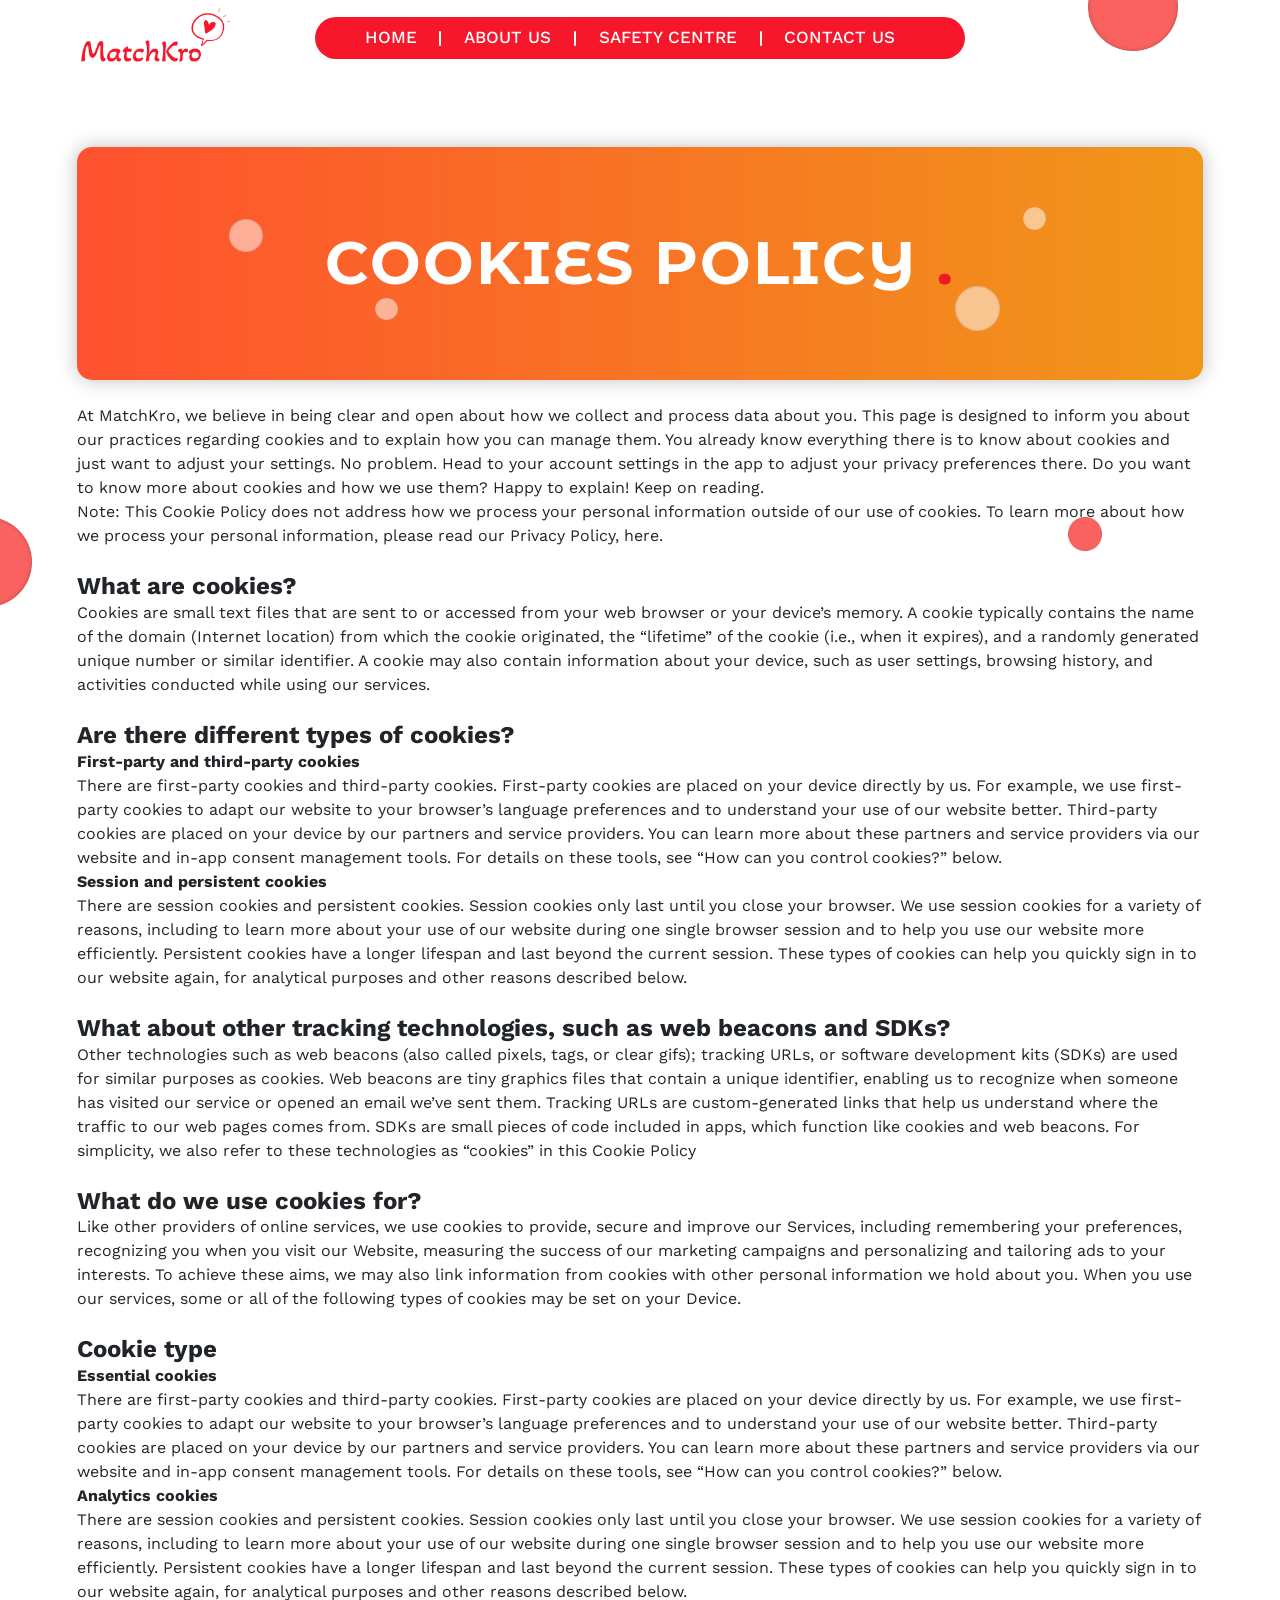
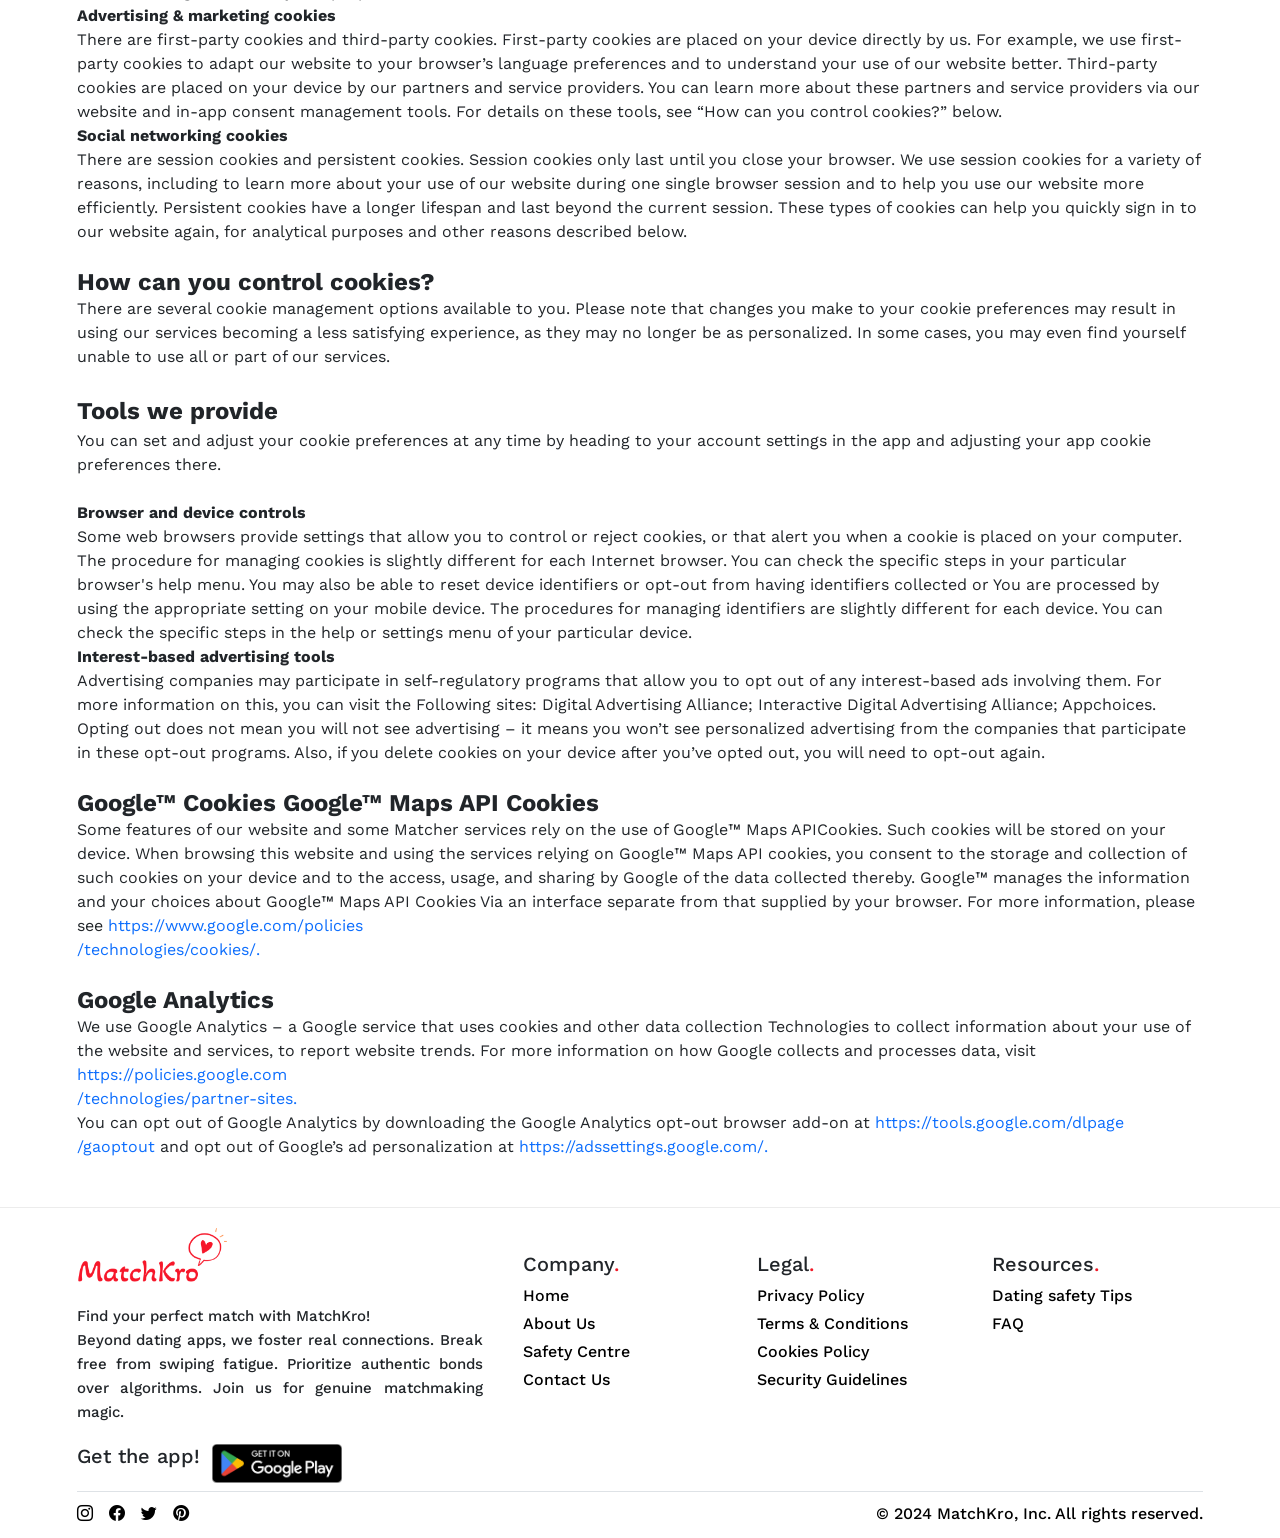
==== commit 45b87a23: "Fix responsive layouts, contact footer, and navigation" ====
--- a/pages/cookiepolicy.html
+++ b/pages/cookiepolicy.html
@@ -4,7 +4,7 @@
 <head>
   <meta charset="UTF-8" />
   <meta http-equiv="X-UA-Compatible" content="IE=edge" />
-  <meta name="viewport" content="width=device-width, initial-scale=1, minimum-scale=1, user-scalable=no" />
+  <meta name="viewport" content="width=device-width, initial-scale=1" />
   <meta name="description" content="MatchKro | Love and Earnings Go on a Date!" />
 
   <!------- Title ------>
@@ -31,9 +31,8 @@
   <!------------ Navbar ------------>
   <header id="navbar">
     <nav class="navbar-container" id="nav">
-      <a href="/" class="home-link">
-        <img class="logo" src="../images/logo.png
-              " alt="" />
+      <a href="../index.html#hero" class="home-link">
+        <img class="logo" src="../images/logo.png" alt="MatchKro home" />
       </a>
       <button type="button" id="navbar-toggle" aria-controls="navbar-menu" aria-label="Toggle menu"
         aria-expanded="false">
@@ -47,32 +46,31 @@
         
         <ul class="navbar-links">
           <li class="navbar-item">
-            <a class="navbar-link" href="/">Home</a>
-          </li>
-          <li class="navbar-item">
-            <h1 class="vertical-line"></h1>
-          </li>
-          <li class="navbar-item">
-            <a class="navbar-link" href="/#about-us">About Us</a>
-          </li>
-          <li class="navbar-item">
-            <h1 class="vertical-line"></h1>
+            <a class="navbar-link" href="../index.html#hero">Home</a>
+          </li>
+          <li class="navbar-item">
+            <span class="vertical-line" aria-hidden="true"></span>
+          </li>
+          <li class="navbar-item">
+            <a class="navbar-link" href="../index.html#about-us">About Us</a>
+          </li>
+          <li class="navbar-item">
+            <span class="vertical-line" aria-hidden="true"></span>
           </li>
           <li class="navbar-item">
             <a class="navbar-link" href="../pages/safetycentre.html">Safety Centre</a>
           </li>
           <li class="navbar-item">
-            <h1 class="vertical-line"></h1>
-          </li>
-          <li class="navbar-item">
-            <a class="navbar-link" href="/#contact-footer">Contact Us</a>
+            <span class="vertical-line" aria-hidden="true"></span>
+          </li>
+          <li class="navbar-item">
+            <a class="navbar-link" href="../index.html#contact-footer">Contact Us</a>
           </li>
           <li class="navbar-item mt-4">
             <a class="download-btn" href="https://play.google.com/store/apps/details?id=com.matchkro.dating">Download</a>
           </li>
           <li class="navbar-item">
-            <img class="white-logo" src="../images/white-logo.png
-              " alt="" />
+            <img class="white-logo" src="../images/white-logo.png" alt="" />
           </li>
         </ul>
       </div>
@@ -82,7 +80,7 @@
   <img src="../images/red-circle.png" alt="" class="circle" id="circle">
 
   <!-- -------- Page content ---------- -->
-  <div id="content" class="mb-4">
+  <main id="content" class="mb-4">
 
     <!-- Heading Banner -->
     <div class="banner-head d-flex justify-content-center align-items-center w-100">
@@ -91,9 +89,9 @@
     <img src="../images/grey-circle.png" alt="" class="circle-2">
     <img src="../images/grey-circle.png" alt="" class="circle-3">
     <img src="../images/grey-circle.png" alt="" class="circle-4">
-      <h2 class="banner-hero-heading">Cookies Policy
+      <h1 class="banner-hero-heading">Cookies Policy
         <span style="color: #F11826;">.</span>
-      </h2>
+      </h1>
     </div>
 
     <!-- main Content -->
@@ -245,26 +243,26 @@
 
     </div>
 
-  </div>
+  </main>
 
 
 
     <!-- ------- Footer ------------ -->
 
     <footer class="footer" id="footer">
-        <div class="row w-100">
+        <div class="row w-100 footer-columns">
             <div class="col-md-5">
-                <a href="/" class="home-link">
-                    <img class="logo" src="../images/logo.png" alt="">
+                <a href="../index.html#hero" class="home-link">
+                    <img class="logo" src="../images/logo.png" alt="MatchKro home">
                 </a>
                 <p class="mt-2">Find your perfect match with MatchKro!<br>
                   Beyond dating apps, we foster real connections. Break free from swiping fatigue. Prioritize authentic bonds over algorithms. Join us for genuine matchmaking magic.
                 </p>
   
                 <div class="d-flex flex-column flex-sm-row mt-1">
-                    <h5 class="" style="width: 38%;">Get the app!</h5>
+                    <h5>Get the app!</h5>
                     <a href="https://play.google.com/store/apps/details?id=com.matchkro.dating" class="download-btn">
-                        <img src="../images/google-play-badge.png" alt="" class="google-play-badge">
+                        <img src="../images/google-play-badge.png" alt="Get MatchKro on Google Play" class="google-play-badge">
                     </a>
                 </div>
             </div>
@@ -272,14 +270,14 @@
             <div class="col-6 col-md-2 mt-4">
                 <h5 class="mb-2">Company<span style="color: #F11826;">.</span></h5>
                 <ul class="nav flex-column">
-                    <li class="nav-item mb-1"><a href="/" class="nav-link p-0 text-body-emphasis">Home</a>
+                    <li class="nav-item mb-1"><a href="../index.html#hero" class="nav-link p-0 text-body-emphasis">Home</a>
                     </li>
-                    <li class="nav-item mb-1"><a href="/#about-us"
+                    <li class="nav-item mb-1"><a href="../index.html#about-us"
                             class="nav-link p-0 text-body-emphasis">About
                             Us</a></li>
                     <li class="nav-item mb-1"><a href="../pages/safetycentre.html"
                             class="nav-link p-0 text-body-emphasis">Safety Centre</a></li>
-                    <li class="nav-item mb-1"><a href="/#contact-footer"
+                    <li class="nav-item mb-1"><a href="../index.html#contact-footer"
                             class="nav-link p-0 text-body-emphasis">Contact
                             Us</a>
                     </li>
@@ -314,18 +312,18 @@
             <ul class="list-unstyled d-flex">
                 <li class=""><a class="link-body-emphasis social"
                         href="https://www.instagram.com/matchkro/?utm_source=qr&igshid=MzNlNGNkZWQ4Mg%3D%3D"
-                        target="_blank"><i class="bi bi-instagram"></i></a></li>
+                        target="_blank" rel="noopener noreferrer" aria-label="MatchKro on Instagram"><i class="bi bi-instagram"></i></a></li>
                 <li class="ms-3"><a class="link-body-emphasis social"
-                        href="https://www.facebook.com/profile.php?id=61550067653815" target="_blank"><i
+                        href="https://www.facebook.com/profile.php?id=61550067653815" target="_blank" rel="noopener noreferrer" aria-label="MatchKro on Facebook"><i
                             class="bi bi-facebook"></i></a></li>
                 <li class="ms-3"><a class="link-body-emphasis social"
-                        href="https://twitter.com/matchkro_?t=HQGCEcSvhihXzJ0CKaLo_w&s=08" target="_blank"><i
+                        href="https://twitter.com/matchkro_?t=HQGCEcSvhihXzJ0CKaLo_w&s=08" target="_blank" rel="noopener noreferrer" aria-label="MatchKro on Twitter"><i
                             class="bi bi-twitter"></i></a></li>
                 <li class="ms-3"><a class="link-body-emphasis social"
                         href="https://in.pinterest.com/matchkro/?invite_code=7511f930d67c428c9929611f8e038bca&sender=1144618198952480913"
-                        target="_blank"><i class="bi bi-pinterest"></i></a></li>
+                        target="_blank" rel="noopener noreferrer" aria-label="MatchKro on Pinterest"><i class="bi bi-pinterest"></i></a></li>
             </ul>
-            <p class="text-black">© 2023 MatchKro, Inc. All rights reserved. Design by <a href="https://progshee.com/" class="text-black text-decoration-underline" target="_blank">Progshee Technologies</a></p>
+            <p class="text-black">© 2024 MatchKro, Inc. All rights reserved.</p>
         </div>
   
       </footer>
--- a/css/styles.css
+++ b/css/styles.css
@@ -1,4 +1,8 @@
 @import url('https://fonts.googleapis.com/css2?family=Dancing+Script&family=Montserrat+Alternates&family=Open+Sans&family=Work+Sans&display=swap');
+
+html {
+  box-sizing: border-box;
+}
 
 *,
 *:after,
@@ -170,9 +174,9 @@
   width: 100%;
 }
 
-@media screen and (min-width: 991px) {
-
-  html,body,section {
+@media screen and (min-width: 992px) {
+
+  html,body,main > section {
     block-size: 100%;
   }
 
@@ -244,8 +248,8 @@
   }
 
 
-  #contact-footer{
-    overflow-y: scroll;
+  #home-content {
+    block-size: 100%;
   }
   
 }
@@ -402,7 +406,7 @@
   align-items: center;
 }
 
-#quote h1{
+#quote h2{
   font-size: 75px;
   font-weight: 100;
   font-family: 'Montserrat Alternates', sans-serif;
@@ -463,7 +467,7 @@
   gap: 2rem;
 }
 
-#about-us .about-us-left h3{
+#about-us .about-us-left h2{
   font-style: normal;
   font-weight: 700;
 }
@@ -516,7 +520,7 @@
   justify-content: center;
 }
 
-#approach .approach-box h3{
+#approach .approach-box h2{
   letter-spacing: 2px;
   font-family: 'Open Sans', sans-serif;
   font-style: normal;
@@ -524,7 +528,7 @@
   font-size: 24px;
 }
 
-#approach .approach-box h1{
+#approach .approach-box h3{
   font-size: 60px;
   letter-spacing: 5px;
   font-family: 'Dancing Script', cursive;
@@ -643,7 +647,7 @@
   margin: 0 5rem;
 }
 
-#contact .contact-left h1{
+#contact .contact-left h2{
   font-weight: bolder;
   font-family: 'Open Sans', sans-serif;
   font-size: 30px;
@@ -674,7 +678,7 @@
 }
 
 
-#contact .contact-right h6{
+#contact .contact-right h3{
   font-weight: bolder;
   text-transform: uppercase;
 }
@@ -699,7 +703,7 @@
   font-weight: 500;
 }
 
-#contact .contact-right .contact-form input[type=button]{
+#contact .contact-right .contact-form button[type=submit]{
   font-weight: 500;
   border-radius: 7px;
   background: #F6172A;
--- a/css/responsive.min.css
+++ b/css/responsive.min.css
@@ -61,7 +61,7 @@
       padding: 60px 20px;
   }
 
-  #quote h1{
+  #quote h2{
       font-size: 40px;
       text-align: center;
   }
@@ -114,11 +114,11 @@
       gap: 1rem;
     }
     
+    #approach .approach-box h2{
+      font-size: 18px;
+    }
+
     #approach .approach-box h3{
-      font-size: 18px;
-    }
-
-    #approach .approach-box h1{
       font-size: 35px;
     }
 
@@ -173,7 +173,7 @@
       width: 90%;
   }
 
-  #contact .contact-left h1{
+  #contact .contact-left h2{
       font-size: 25px;
   }
   
@@ -342,7 +342,7 @@
         padding: 60px 20px;
     }
 
-    #quote h1{
+    #quote h2{
         font-size: 40px;
         text-align: center;
     }
@@ -395,11 +395,11 @@
         gap: 1rem;
       }
       
+      #approach .approach-box h2{
+        font-size: 18px;
+      }
+
       #approach .approach-box h3{
-        font-size: 18px;
-      }
-
-      #approach .approach-box h1{
         font-size: 35px;
       }
 
@@ -454,7 +454,7 @@
         width: 90%;
     }
 
-    #contact .contact-left h1{
+    #contact .contact-left h2{
         font-size: 25px;
     }
     
@@ -622,7 +622,7 @@
         padding: 60px 20px;
     }
 
-    #quote h1{
+    #quote h2{
         font-size: 40px;
         text-align: center;
     }
@@ -675,11 +675,11 @@
         gap: 1rem;
       }
       
+      #approach .approach-box h2{
+        font-size: 18px;
+      }
+
       #approach .approach-box h3{
-        font-size: 18px;
-      }
-
-      #approach .approach-box h1{
         font-size: 35px;
       }
 
@@ -733,7 +733,7 @@
         width: 90%;
     }
 
-    #contact .contact-left h1{
+    #contact .contact-left h2{
         font-size: 25px;
     }
     
@@ -902,7 +902,7 @@
         padding: 100px 50px;
     }
 
-    #quote h1{
+    #quote h2{
         font-size: 80px;
         text-align: center;        
     }
@@ -959,11 +959,11 @@
         gap: 1rem;
       }
       
+      #approach .approach-box h2{
+        font-size: 30px;
+      }
+
       #approach .approach-box h3{
-        font-size: 30px;
-      }
-
-      #approach .approach-box h1{
         font-size: 80px;
       }
 
@@ -1017,7 +1017,7 @@
         width: 80%;
     }
 
-    #contact .contact-left h1{
+    #contact .contact-left h2{
         font-size: 25px;
     }
     
@@ -1185,7 +1185,7 @@
         padding: 100px 50px;
     }
 
-    #quote h1{
+    #quote h2{
         font-size: 80px;
         text-align: center;        
     }
@@ -1242,11 +1242,11 @@
         gap: 1rem;
       }
       
+      #approach .approach-box h2{
+        font-size: 30px;
+      }
+
       #approach .approach-box h3{
-        font-size: 30px;
-      }
-
-      #approach .approach-box h1{
         font-size: 80px;
       }
 
@@ -1300,7 +1300,7 @@
         width: 80%;
     }
 
-    #contact .contact-left h1{
+    #contact .contact-left h2{
         font-size: 25px;
     }
     
@@ -1431,7 +1431,7 @@
 
   /* ------ Quote section ----- */
 
-#quote h1{
+#quote h2{
   font-size: 60px;
 }
 
@@ -1476,11 +1476,11 @@
   margin: 8rem 5rem 0 5rem;
 }
 
+#approach .approach-box h2{
+  font-size: 20px;
+}
+
 #approach .approach-box h3{
-  font-size: 20px;
-}
-
-#approach .approach-box h1{
   font-size: 40px;
 }
 
@@ -1526,4 +1526,478 @@
   display: none;
 }
 
-}+}/* Shared layout corrections; the original section design stays in place. */
+html {
+  scroll-padding-top: 80px;
+}
+
+:focus-visible {
+  outline: 3px solid #F6172A;
+  outline-offset: 4px;
+}
+
+.navbar-link:focus-visible {
+  outline-color: #F2B721;
+}
+
+.vertical-line {
+  display: block;
+}
+
+#navbar-toggle {
+  position: relative;
+  z-index: 2;
+}
+
+#navbar-menu {
+  overflow-y: auto;
+}
+
+#navbar-menu > img {
+  pointer-events: none;
+}
+
+#contact-footer {
+  block-size: auto;
+  min-block-size: 100vh;
+  min-block-size: 100svh;
+  overflow: visible;
+  justify-content: flex-start;
+  gap: 0;
+  padding-top: 80px;
+}
+
+#contact {
+  flex-shrink: 0;
+  margin: 0;
+  padding: 24px 6% 40px;
+  gap: clamp(24px, 5vw, 80px);
+}
+
+#contact .contact-left {
+  flex: 1;
+  min-width: 0;
+  margin: 0;
+}
+
+#contact .contact-left a,
+#contact .contact-left span {
+  color: inherit;
+  font-size: 17px;
+  font-weight: 500;
+  overflow-wrap: anywhere;
+}
+
+#contact .contact-left img {
+  width: 20px;
+  height: 20px;
+  flex-shrink: 0;
+  object-fit: contain;
+}
+
+#contact .contact-right {
+  width: min(36%, 400px);
+  flex-shrink: 0;
+}
+
+#contact .contact-right .contact-form {
+  margin-top: 0;
+}
+
+#contact .contact-right h3 {
+  font-size: 1rem;
+}
+
+#contact .contact-form textarea {
+  resize: vertical;
+}
+
+#contact .contact-form button:disabled {
+  opacity: 0.65;
+  cursor: wait;
+}
+
+#contact .contact-form [role] {
+  margin-top: 12px;
+  margin-bottom: 0;
+}
+
+#contact-footer #footer {
+  width: 100%;
+  box-shadow: none;
+  margin-top: auto;
+}
+
+#footer {
+  width: 100%;
+  padding-bottom: 12px;
+}
+
+#footer .footer-columns {
+  display: grid;
+  grid-template-columns: minmax(0, 2fr) repeat(3, minmax(0, 1fr));
+  gap: 24px;
+  margin: 0;
+}
+
+#footer .footer-columns > div {
+  width: auto;
+  padding: 0;
+  min-width: 0;
+}
+
+#footer .footer-columns > div:first-child {
+  padding-right: 16px;
+}
+
+#footer p,
+#footer .nav-link {
+  text-align: left;
+  overflow-wrap: anywhere;
+}
+
+#footer .download-btn .google-play-badge {
+  width: 130px;
+  max-width: 100%;
+  height: auto;
+}
+
+#footer .footer-columns > div:first-child > .d-flex {
+  align-items: flex-start;
+  gap: 12px;
+}
+
+#footer .footer-columns h5 {
+  flex-shrink: 0;
+}
+
+#content {
+  width: auto;
+  margin: 96px clamp(20px, 6vw, 80px) 32px !important;
+  align-items: stretch;
+}
+
+#content .info-box {
+  width: 100%;
+  max-width: 1140px;
+  margin-inline: auto !important;
+  padding-inline: 0;
+  text-align: left !important;
+  overflow-wrap: anywhere;
+}
+
+#content [id] {
+  scroll-margin-top: 88px;
+}
+
+#safety-centre {
+  margin-top: 96px;
+}
+
+#safety-centre .heading h1 {
+  font-size: 2rem;
+  font-weight: 600;
+}
+
+.splide__slide img {
+  max-width: 100%;
+  object-fit: cover;
+}
+
+@media (min-width: 992px) {
+  html {
+    scroll-padding-top: 0;
+  }
+
+  .navbar-container {
+    display: grid;
+    grid-template-columns: minmax(0, 1fr) auto minmax(0, 1fr);
+    margin-inline: clamp(16px, calc(50vw - 520px), 80px);
+  }
+
+  #navbar-menu {
+    grid-column: 2;
+    height: auto;
+    margin-left: 0;
+    overflow: visible;
+  }
+
+  .navbar-links {
+    padding-inline: clamp(12px, 2.5vw, 50px);
+    white-space: nowrap;
+  }
+
+  .navbar-link {
+    margin-inline: clamp(8px, 1vw, 16px);
+  }
+}
+
+@media (min-width: 768px) and (max-width: 991px) {
+  #footer .footer-columns {
+    grid-template-columns: repeat(3, minmax(0, 1fr));
+  }
+
+  #footer .footer-columns > div:first-child {
+    grid-column: 1 / -1;
+    padding-right: 0;
+  }
+}
+
+@media (max-width: 991px) {
+  #navbar-toggle[aria-expanded="true"] + #navbar-menu .navbar-item {
+    text-align: center;
+  }
+
+  #contact {
+    flex-direction: column;
+  }
+
+  #contact .contact-left,
+  #contact .contact-right {
+    width: min(100%, 640px);
+  }
+
+  #contact .contact-left {
+    flex: auto;
+  }
+
+  #contact-footer {
+    min-block-size: 0;
+    padding-top: 24px;
+  }
+
+  #contact-footer #footer {
+    padding-top: 24px;
+  }
+}
+
+@media (max-width: 767px) {
+  #footer .footer-columns {
+    grid-template-columns: repeat(2, minmax(0, 1fr));
+    gap: 16px;
+  }
+
+  #footer .footer-columns > div:first-child {
+    grid-column: 1 / -1;
+    padding-right: 0;
+  }
+
+  #content .banner-hero-heading {
+    font-size: clamp(24px, 6vw, 40px);
+    overflow-wrap: anywhere;
+  }
+}
+
+@media (prefers-reduced-motion: reduce) {
+  html {
+    scroll-behavior: auto;
+  }
+
+  #hero .hero-right .phone-img {
+    animation: none;
+  }
+}
+#content .banner-head,
+#content .info-box {
+  position: relative;
+}
+/* Shared footer spacing also applies to the Safety Centre and policy pages. */
+#footer {
+  box-shadow: none;
+  padding-block: 20px 12px;
+  border-top: 1px solid #ececec;
+}
+
+#contact-footer #footer {
+  border-top: 0;
+}
+
+#footer > .border-top {
+  align-items: center;
+  gap: 12px;
+  padding-top: 10px !important;
+}
+
+#footer > .border-top p,
+#footer > .border-top ul {
+  margin-bottom: 0;
+}
+
+#safety-centre {
+  margin: 96px 6% 36px;
+  gap: 24px;
+}
+
+#safety-centre .splide {
+  height: auto;
+  width: 100%;
+}
+
+#safety-centre .splide__slide {
+  height: auto !important;
+}
+
+#safety-centre .splide__slide a {
+  height: 100%;
+  padding: 24px 16px;
+}
+
+#safety-centre .splide__slide img {
+  width: 100%;
+  max-width: 300px;
+  height: clamp(150px, 20vw, 200px);
+  margin-top: 0;
+}
+
+#footer .footer-columns > div:first-child > p {
+  margin-top: 16px !important;
+  margin-bottom: 20px;
+  text-align: justify;
+  font-size: 15px;
+  line-height: 1.6;
+}
+
+/* Reserve the left footer row while the card shares its right-hand column. */
+@media (min-width: 992px) {
+  #contact-footer {
+    --contact-row-height: clamp(220px, calc(100svh - 410px), 340px);
+    --contact-form-height: clamp(320px, calc(100svh - 280px), 420px);
+    --contact-form-top: clamp(24px, calc(10svh - 16px), 72px);
+    block-size: 100svh;
+    min-block-size: 100svh;
+  }
+
+  #contact {
+    position: relative;
+    block-size: var(--contact-row-height);
+    padding-block: 24px;
+  }
+
+  #contact .contact-left {
+    max-width: calc(64% - clamp(24px, 5vw, 80px));
+  }
+
+  #contact .contact-left h2 {
+    margin-block: 12px;
+  }
+
+  #contact .contact-left p {
+    margin-bottom: 0;
+  }
+
+  #contact .contact-left .mt-lg-5 {
+    margin-top: clamp(16px, 3svh, 32px) !important;
+  }
+
+  #contact .contact-right {
+    position: absolute;
+    top: var(--contact-form-top);
+    right: 6%;
+    width: min(31.68%, 400px);
+    margin-top: 0;
+    z-index: 1;
+  }
+
+  #contact .contact-right .contact-form {
+    block-size: var(--contact-form-height);
+    min-block-size: 0;
+    padding: 24px;
+    display: flex;
+    flex-direction: column;
+    gap: 12px;
+  }
+
+  #contact #contact-form h3,
+  #contact #contact-form input,
+  #contact #contact-form textarea,
+  #contact #contact-form [role] {
+    margin: 0;
+  }
+
+  #contact #contact-form h3 {
+    margin-bottom: 0 !important;
+  }
+
+  #contact #contact-form input {
+    min-height: 40px;
+    flex-shrink: 0;
+    padding: 8px 10px;
+  }
+
+  #contact #contact-form textarea {
+    flex: 1;
+    min-height: 56px;
+    padding: 8px 10px;
+    resize: none;
+  }
+
+  #contact #contact-form button[type=submit] {
+    min-height: 36px;
+    flex-shrink: 0;
+  }
+
+  #contact #contact-form [role] {
+    font-size: 13px;
+    line-height: 1.3;
+    flex-shrink: 0;
+  }
+
+  #contact-footer #footer {
+    padding-block: 8px 4px;
+  }
+
+  #contact-footer #footer .footer-columns {
+    width: calc(100% - min(36%, 400px) - 24px);
+    grid-template-columns: minmax(0, 1.8fr) minmax(0, 0.8fr) minmax(0, 1fr) minmax(0, 1fr);
+    gap: 16px;
+  }
+
+  #contact-footer #footer .footer-columns > div:first-child {
+    padding-right: 0;
+  }
+
+  #contact-footer #footer .footer-columns > div:first-child > p {
+    font-size: 13px;
+    line-height: 1.5;
+    margin-bottom: 16px;
+  }
+
+  #contact-footer #footer .footer-columns h5 {
+    font-size: 16px;
+  }
+
+  #contact-footer #footer .footer-columns .nav-link {
+    font-size: 13px;
+    line-height: 1.6;
+  }
+
+  #contact-footer #footer .footer-columns > div:first-child > .d-flex {
+    gap: 8px;
+    align-items: center;
+  }
+
+  #contact-footer #footer .footer-columns > div:first-child > .d-flex h5 {
+    font-size: clamp(14px, 1.2vw, 18px);
+  }
+
+  #contact-footer #footer .download-btn .google-play-badge {
+    width: clamp(90px, 8.6vw, 110px);
+  }
+}
+
+@media (min-width: 992px) and (max-height: 700px) {
+  #contact .contact-right .contact-form {
+    padding: 20px;
+    gap: 10px;
+  }
+
+  #contact-footer #footer .footer-columns > div:first-child .logo {
+    width: 120px;
+    height: 48px;
+  }
+
+  #contact-footer #footer .footer-columns > div:first-child > p {
+    font-size: 12px;
+    line-height: 1.4;
+  }
+}
